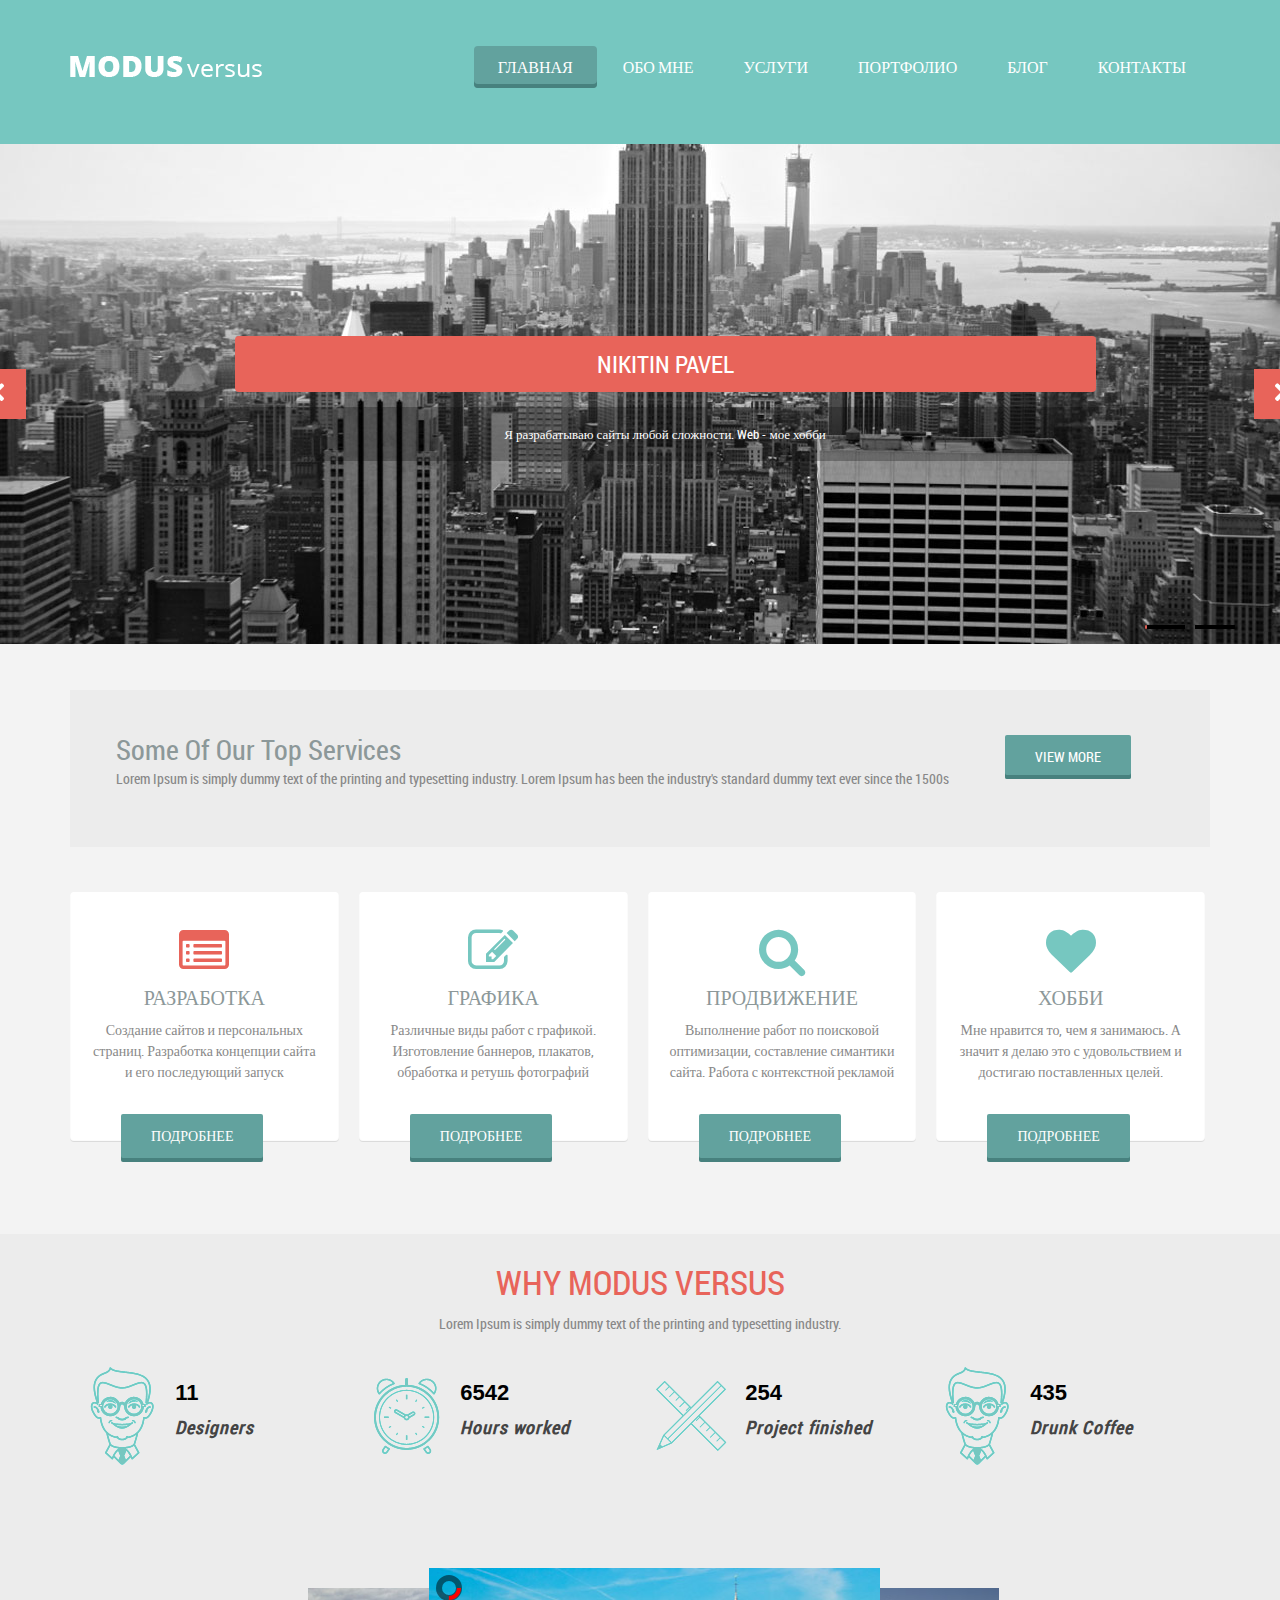
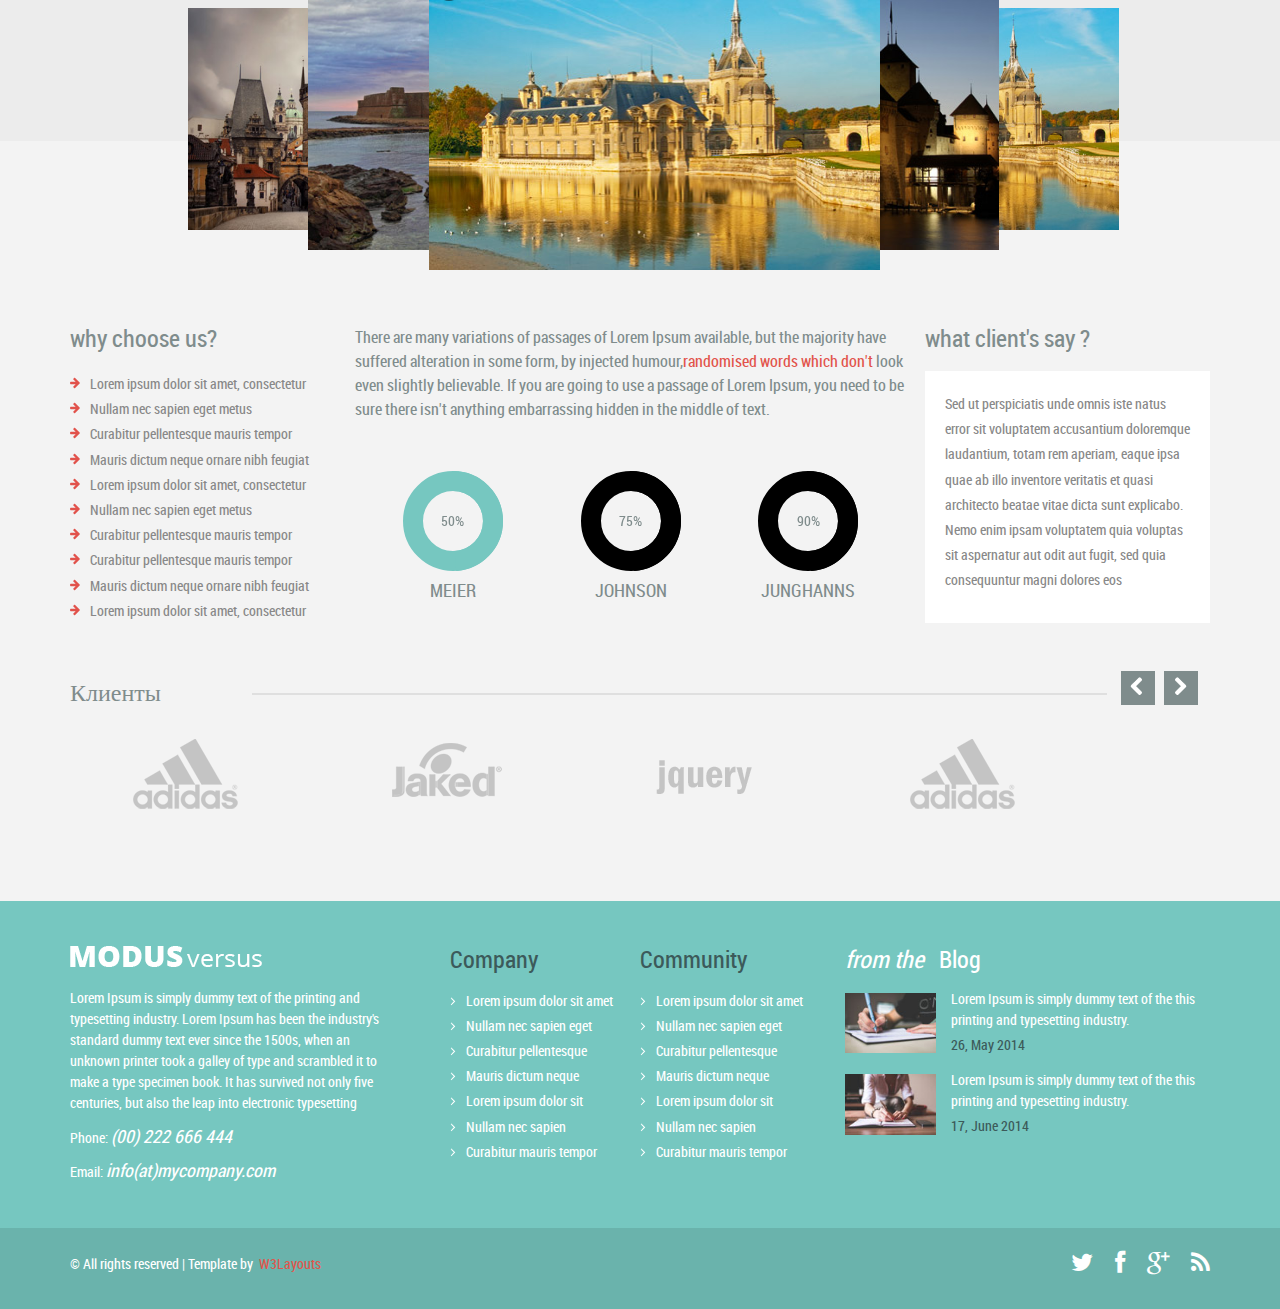
==== index.html @ e4c2a5e2 "MySite" ====
<!--A Design by W3layouts
Author: W3layout
Author URL: http://w3layouts.com
License: Creative Commons Attribution 3.0 Unported
License URL: http://creativecommons.org/licenses/by/3.0/
-->
<!DOCTYPE HTML>
<html>
<head>
<title>Nikitin Pavel | Web-Development</title>
<!-- Bootstrap -->
<link href="css/bootstrap.min.css" rel='stylesheet' type='text/css' />
<link href="css/bootstrap.css" rel='stylesheet' type='text/css' />
<meta name="viewport" content="width=device-width, initial-scale=1">
<meta charset="UTF-8">
<script type="application/x-javascript"> addEventListener("load", function() { setTimeout(hideURLbar, 0); }, false); function hideURLbar(){ window.scrollTo(0,1); } </script>
<link href="css/blue.css" rel="stylesheet" type="text/css" media="all" />
<!----font-Awesome----->
   	<link rel="stylesheet" href="fonts/css/font-awesome.min.css">
<!----font-Awesome----->
<!-- start plugins -->
<script type="text/javascript" src="js/jquery.min.js"></script>
<script type="text/javascript" src="js/bootstrap.js"></script>
<script type="text/javascript" src="js/bootstrap.min.js"></script>
<!--start slider -->
    <link rel="stylesheet" href="css/fwslider.css" media="all">
    <script src="js/jquery-ui.min.js"></script>
    <script src="js/css3-mediaqueries.js"></script>
    <script src="js/fwslider.js"></script>
<!--end slider -->
<!-- must have -->
<link href="css/allinone_carousel.css" rel="stylesheet" type="text/css">
<script src="js/jquery-ui-1.8.16.custom.min.js" type="text/javascript"></script>
<script src="js/jquery.ui.touch-punch.min.js" type="text/javascript"></script>
<script src="js/allinone_carousel.js" type="text/javascript"></script>
<!--[if IE]><script src="js/excanvas.compiled.js" type="text/javascript"></script><![endif]-->
<!-- must have -->
	<script>
		jQuery(function() {

			jQuery('#allinone_carousel_charming').allinone_carousel({
				skin: 'charming',
				width: 990,
				height: 454,
				responsive:true,
				autoPlay: 3,
				resizeImages:true,
				autoHideBottomNav:false,
				showElementTitle:false,
				verticalAdjustment:50,
				showPreviewThumbs:false,
				//easing:'easeOutBounce',
				numberOfVisibleItems:5,
				nextPrevMarginTop:23,
				playMovieMarginTop:0,
				bottomNavMarginBottom:-10
			});		
		});
	</script>
<!-- Owl Carousel Assets -->
<link href="css/owl.carousel.css" rel="stylesheet">
<script src="js/owl.carousel.js"></script>
		<script>
			$(document).ready(function() {

				$("#owl-demo").owlCarousel({
					items : 4,
					lazyLoad : true,
					autoPlay : true,
					navigation : true,
					navigationText : ["", ""],
					rewindNav : false,
					scrollPerPage : false,
					pagination : false,
					paginationNumbers : false,
				});

			});
		</script>
		<!-- //Owl Carousel Assets -->
<!-- start circle -->
<script>
(function($){
	$.fn.percentPie = function(options){

		var settings = $.extend({
			width: 100,
			trackColor: "EEEEEE",
			barColor: "E2534B",
			barWeight: 30,
			startPercent: 0,
			endPercent: 1,
			fps: 60
		}, options);

		this.css({
			width: settings.width,
			height: settings.width
		});

		var	that = this,
			hoverPolice = false,
			canvasWidth = settings.width,
			canvasHeight = canvasWidth,
			id = $('canvas').length,
			canvasElement = $('<canvas id="'+ id +'" width="' + canvasWidth + '" height="' + canvasHeight + '"></canvas>'),
			canvas = canvasElement.get(0).getContext("2d"),
			centerX = canvasWidth/2,
			centerY = canvasHeight/2,
			radius = settings.width/2 - settings.barWeight/2;
			counterClockwise = false,
			fps = 1000 / settings.fps,
			update = .01;
			this.angle = settings.startPercent;

		this.drawArc = function(startAngle, percentFilled, color){
			var drawingArc = true;
			canvas.beginPath();
			canvas.arc(centerX, centerY, radius, (Math.PI/180)*(startAngle * 360 - 90), (Math.PI/180)*(percentFilled * 360 - 90), counterClockwise);
			canvas.strokeStyle = color;
			canvas.lineWidth = settings.barWeight;
			canvas.stroke();
			drawingArc = false;
		}

		this.fillChart = function(stop){
			var loop = setInterval(function(){
				hoverPolice = true;
				canvas.clearRect(0, 0, canvasWidth, canvasHeight);

				that.drawArc(0, 360, settings.trackColor);
				that.angle += update;
				that.drawArc(settings.startPercent, that.angle, settings.barColor);

				if(that.angle > stop){
					clearInterval(loop);
					hoverPolice = false;
				}
			}, fps);
		}

		this.mouseover(function(){
			if(hoverPolice == false){
				that.angle = settings.startPercent;
				that.fillChart(settings.endPercent);
			}
		});

		this.fillChart(settings.endPercent);
		this.append(canvasElement);
		return this;
	}
}(jQuery));

$(document).ready(function() {

	$('.google').percentPie({
		width: 100,
		trackColor: "E2534B",
		barColor: "76C7C0",
		barWeight: 20,
		endPercent: .9,
		fps: 60
	});
  
  $('.moz').percentPie({
		width: 100,
		trackColor: "E2534B",
		barColor: "76C7C0",
		barWeight: 20,
		endPercent: .75,
		fps: 60
	});
  
  $('.safari').percentPie({
		width: 100,
		trackColor: "E2534B",
		barColor: "#76C7C0",
		barWeight: 20,
		endPercent: .5,
		fps: 60
	});
    
});
</script>
</head>
<body>
<div class="header_bg">
<div class="container">
	<div class="header">
		<div class="logo">
			<a href="index.html"><img src="images/logo.png" alt=""/></a>
		</div>
		<div class="h_menu">
		<a id="touch-menu" class="mobile-menu" href="#">Меню</a>
		<nav>
		<ul class="menu list-unstyled">
			<li class="activate"><a href="index.html">Главная</a></li>
			<li><a href="about.html">Обо мне</a></li>
			<li><a href="service.html">Услуги</a></li>
			<li><a href="portfolio.html">Портфолио</a>
			<ul class="sub-menu list-unstyled">
				<li><a href="portfolio.html">Portfolio Page</a></li>
				<li><a href="portfolio.html">Portfolio Page</a></li>
				<li><a href="portfolio.html">Portfolio Page</a>
					<ul class="list-unstyled">
						<li><a href="portfolio.html">Sub-Menu 1</a></li>
						<li><a href="portfolio.html">Sub-Menu 2</a></li>
						<li><a href="portfolio.html">Sub-Menu 3</a></li>
					</ul>
				</li>
			</ul>
			</li>
			<li><a href="blog.html">Блог</a></li>
			<li><a href="contact.html">Контакты</a></li>
		</ul>
		</nav>
		<script src="js/menu.js" type="text/javascript"></script>
		</div>
		<div class="clearfix"></div>
	</div>
</div>
</div>
    <div id="fwslider"><!-- start slider -->
        <div class="slider_container">
            <div class="slide"> 
                <!-- Slide image -->
                    <img src="images/slider1.jpg">
                <!-- /Slide image -->
                <!-- Texts container -->
                <div class="slide_content">
                    <div class="slide_content_wrap">
                        <!-- Text title -->
                        <h4 class="title">Nikitin Pavel</h4>
                        <!-- /Text title -->
                        <!-- Text description -->
                        <p class="description">Я разрабатываю сайты любой сложности. Web - мое хобби</p>
                        <!-- /Text description -->
                    </div>
                </div>
                 <!-- /Texts container -->
            </div>
            <!-- /Duplicate to create more slides -->
            <div class="slide">
                <img src="images/slider2.jpg">
                <div class="slide_content">
                    <div class="slide_content_wrap">
                        <h4 class="title">Разработка сайтов любой сложности</h4>
                        <p class="description">Брендирование, фирменный стиль и дальнейшая поддержка</p>
                    </div>
                </div>
            </div>
            <!--/slide -->
        </div>
        <div class="timers"></div>
        <div class="slidePrev"><span></span></div>
        <div class="slideNext"><span></span></div>
    </div><!--/slider -->
<div class="main_bg"><!-- start main -->
<div class="container">
	<div class="main_grid">
		<div class="top_grid"><!-- start top_grid -->
				<div class="col-md-10 span1_of_1">
						<h3>some of our top services</h3>
						<p>Lorem Ipsum is simply dummy text of the printing and typesetting industry. Lorem Ipsum has been the industry's standard dummy text ever since the 1500s</p>
				</div>
				<div class="col-md-2 span1_of_2">
					<a class="btn" href="single-page.html">view more</a>
				</div>
				<div class="clearfix"></div>
		</div>
		<div class="span_of_4"><!-- start span_of_4 -->
			<div class="col-md-3 span1_of_4">
				<div class="span4_of_list">
					<span class="active"><i class="fa fa-list-alt"></i></span>
					<h3>Разработка</h3>
					<p>Создание сайтов и персональных страниц. Разработка концепции сайта и его последующий запуск</p>
					<div class="read_more">
						<a class="btn btn-2 active" href="single-page.html">Подробнее</a>
					</div>
				</div>
			</div>
			<div class="col-md-3 span1_of_4">
				<div class="span4_of_list">
					<span><i class="fa fa-edit"></i></span>
					<h3>Графика</h3>
					<p>Различные виды работ с графикой. Изготовление баннеров, плакатов, обработка и ретушь фотографий</p>
					<div class="read_more">
						<a class="btn  btn-2b" href="single-page.html">Подробнее</a>
					</div>	
				</div>
			</div>
			<div class="col-md-3 span1_of_4">
				<div class="span4_of_list">
					<span><i class="fa fa-search"></i></span>
					<h3>Продвижение</h3>
					<p>Выполнение работ по поисковой оптимизации, составление симантики сайта. Работа с контекстной рекламой</p>
					<div class="read_more">
						<a class="btn btn-2b" href="single-page.html">Подробнее</a>
					</div>		
				</div>
			</div>
			<div class="col-md-3 span1_of_4">
				<div class="span4_of_list">
					<span><i class="fa fa-heart"></i></span>
					<h3>Хобби</h3>
					<p>Мне нравится то, чем я занимаюсь. А значит я делаю это с удовольствием и достигаю поставленных целей.</p>
					<div class="read_more">
						<a class="btn btn-2b" href="single-page.html">Подробнее</a>
					</div>						
				</div>
			</div>
			<div class="clearfix"></div>
		</div><!-- end span_of_4 -->
        </div>
</div>
</div>
<div class="main1_bg"><!-- start main1 -->
<div class="container">
	<div class="main slider_text texxt-center">
		<h4>why modus versus</h4>
		<p>Lorem Ipsum is simply dummy text of the printing and typesetting industry.</p>
</div>

			<div class="abt-us">
				<div class="col-md-3 abt-us-left">
					<span class="one"></span>
					<div class="abt-us-one">
						<h4>11</h4>
						<p>Designers</p>
					</div>
				</div>
				<div class="col-md-3 abt-us-left">
					<span class="two"></span>
					<div class="abt-us-one">
						<h4>6542</h4>
						<p>Hours worked </p>
					</div>
				</div>
				<div class="col-md-3 abt-us-left">
					<span class="tre"></span>
					<div class="abt-us-one">
						<h4>254</h4>
						<p>Project finished</p>
					</div>
				</div>
				<div class="col-md-3 abt-us-left">
					<span class="fvr"></span>
					<div class="abt-us-one">
						<h4>435</h4>
						<p>Drunk Coffee</p>
					</div>
				</div>
				<div class="clearfix"></div>
			</div>
		
</div>
<!-- start banner -->
<div id="bannerBg">
<div id="containingDiv">
            <div id="allinone_carousel_charming">
            	<div class="myloader"></div>
                <!-- CONTENT -->
                <ul class="allinone_carousel_list">
               		<li><img src="images/slider_pic1.jpg" alt="" class="img-responsive"/></li>
                    <li><img src="images/slider_pic2.jpg" alt="" class="img-responsive"/></li>
                    <li><img src="images/slider_pic3.jpg" alt="" class="img-responsive"/></li>
                    <li><img src="images/slider_pic4.jpg" alt="" class="img-responsive"/></li>
                    <li><img src="images/slider_pic5.jpg" alt="" class="img-responsive"/></li>
                    <li><img src="images/slider_pic3.jpg" alt="" class="img-responsive"/></li>
                    <li><img src="images/slider_pic4.jpg" alt="" class="img-responsive"/></li>
                    <li><img src="images/slider_pic5.jpg" alt="" class="img-responsive"/></li>
                      
                </ul>    
          </div>
</div>
</div>
 <!-- end banner -->
</div>
<div class="main_btm"><!-- start main_btm -->
<div class="container">
	<div class="main span_of_3">
		<div class="col-md-3 span1_of_3">
			<h4>why choose us?</h4>
			<ul class="list-unstyled nav_list">
				<li><a href="#">Lorem ipsum dolor sit amet, consectetur</a></li>
				<li><a href="#">Nullam nec sapien eget metus</a></li>
				<li><a href="#">Curabitur pellentesque mauris tempor </a></li>
				<li><a href="#">Mauris dictum neque ornare nibh feugiat</a></li>
				<li><a href="#">Lorem ipsum dolor sit amet, consectetur</a></li>
				<li><a href="#">Nullam nec sapien eget metus</a></li>
				<li><a href="#">Curabitur pellentesque mauris tempor </a></li>
				<li><a href="#">Curabitur pellentesque mauris tempor </a></li>
				<li><a href="#">Mauris dictum neque ornare nibh feugiat</a></li>
				<li><a href="#">Lorem ipsum dolor sit amet, consectetur</a></li>
			</ul>
		</div>	
		<div class="col-md-6 span1_of_3">
			<h5>There are many variations of passages of Lorem Ipsum available, but the majority have suffered alteration in some form, by injected humour,<span>randomised words which don't </span> look even slightly believable. If you are going to use a passage of Lorem Ipsum, you need to be sure there isn't anything embarrassing hidden in the middle of text. </h5>
				<!-- start circle -->
				<ul class="list-unstyled circle_list">
					<li>
						<div class="safari chart">
						  <div class="tag">50%</div>
						</div>			
						<h4 class="style">meier</h4>			
					</li>
					<li>
						<div class="moz chart">
						  <div class="tag">75%</div>
						</div>			
						<h4 class="style">johnson</h4>			
					</li>
					<li>
						<div class="google chart">
						  <div class="tag">90%</div>
						</div>	
						<h4 class="style">junghanns</h4>					
					</li>
				</ul>
				<!-- end circle -->
		</div>	
		<div class="col-md-3 span1_of_3">
			<h4>what client's say ?</h4>
			<div class="clients">
				<p>Sed ut perspiciatis unde omnis iste natus error sit voluptatem accusantium doloremque laudantium, totam rem aperiam, eaque ipsa quae ab illo inventore veritatis et quasi architecto beatae vitae dicta sunt explicabo. Nemo enim ipsam voluptatem quia voluptas sit aspernatur aut odit aut fugit, sed quia consequuntur magni dolores eos </p>
			</div>
			
		</div>
		<div class="clearfix"></div>
	</div>
	 <div class="cau_hide">
	<div class="cursual"><!--  start cursual  -->
		<h4>Клиенты<span class="line"></span></h4>
	</div>
	<div id="owl-demo" class="owl-carousel"><!----start-img-cursual---->
		<div class="item">
			<div class="cau_left">
				<img class="lazyOwl" data-src="images/c1.png" alt="Lazy Owl Image">
			</div>
		</div>
		<div class="item">
			<div class="cau_left">
				<img class="lazyOwl" data-src="images/c2.png" alt="Lazy Owl Image">
			</div>
		</div>
		<div class="item">
			<div class="cau_left">
				<img class="lazyOwl" data-src="images/c3.png" alt="Lazy Owl Image">
			</div>
		</div>
		<div class="item">
			<div class="cau_left">
				<img class="lazyOwl" data-src="images/c1.png" alt="Lazy Owl Image">
			</div>
		</div>
		<div class="item">
			<div class="cau_left">
				<img class="lazyOwl" data-src="images/c2.png" alt="Lazy Owl Image">
			</div>
		</div>
		<div class="item">
			<div class="cau_left">
				<img class="lazyOwl" data-src="images/c3.png" alt="Lazy Owl Image">
			</div>
		</div>
		<div class="item">
			<div class="cau_left">
				<img class="lazyOwl" data-src="images/c1.png" alt="Lazy Owl Image">
			</div>
		</div>	
		<div class="item">
			<div class="cau_left">
				<img class="lazyOwl" data-src="images/c4.png" alt="Lazy Owl Image">
			</div>
		</div>	
		<div class="item">
			<div class="cau_left">
				<img class="lazyOwl" data-src="images/c1.png" alt="Lazy Owl Image">
			</div>
		</div>
		<div class="item">
			<div class="cau_left">
				<img class="lazyOwl" data-src="images/c2.png" alt="Lazy Owl Image">
			</div>
		</div>
		<div class="item">
			<div class="cau_left">
				<img class="lazyOwl" data-src="images/c3.png" alt="Lazy Owl Image">
			</div>
		</div>
		<div class="item">
			<div class="cau_left">
				<img class="lazyOwl" data-src="images/c1.png" alt="Lazy Owl Image">
			</div>
		</div>
		<div class="item">
			<div class="cau_left">
				<img class="lazyOwl" data-src="images/c2.png" alt="Lazy Owl Image">
			</div>
		</div>
	</div><!----//End-img-cursual---->
	</div>
        
</div>
</div>
<div class="footer_bg"><!-- start footer -->
<div class="container">
	<div class="footer">
		<div class="col-md-4 footer1_of_3">
			<div class="f_logo">
				<a href="index.html"><img src="images/logo.png" alt=""/></a>
			</div>		
			<p class="f_para">Lorem Ipsum is simply dummy text of the printing and typesetting industry. Lorem Ipsum has been the industry's standard dummy text ever since the 1500s, when an unknown printer took a galley of type and scrambled it to make a type specimen book. It has survived not only five centuries, but also the leap into electronic typesetting</p>
			<p>Phone:&nbsp;<span>(00) 222 666 444</span></p>
			<span class="">Email:&nbsp;<a href="mailto:info@mycompany.com">info(at)mycompany.com</a></span>
		</div>
		<div class="col-md-2 footer1_of_3">
			<h4>company</h4>
			<ul class="list-unstyled f_list">
				<li><a href="#">Lorem ipsum dolor sit amet</a></li>
				<li><a href="#">Nullam nec sapien eget</a></li>
				<li><a href="#">Curabitur pellentesque</a></li>
				<li><a href="#">Mauris dictum neque</a></li>
				<li><a href="#">Lorem ipsum dolor sit</a></li>
				<li><a href="#">Nullam nec sapien</a></li>
				<li><a href="#">Curabitur mauris tempor </a></li>
			</ul>
		</div>
		<div class="col-md-2 footer1_of_3">
			<h4>community</h4>
			<ul class="list-unstyled f_list">
				<li><a href="#">Lorem ipsum dolor sit amet</a></li>
				<li><a href="#">Nullam nec sapien eget</a></li>
				<li><a href="#">Curabitur pellentesque</a></li>
				<li><a href="#">Mauris dictum neque</a></li>
				<li><a href="#">Lorem ipsum dolor sit</a></li>
				<li><a href="#">Nullam nec sapien</a></li>
				<li><a href="#">Curabitur mauris tempor </a></li>
			</ul>
		</div>
		<div class="col-md-4 footer_of_3">
			<h4>from the <span>blog</span></h4>
			<div class="blog_list">
				<div class="col-md-3 f_pic">
					<a href="blog.html"><img src="images/blog_pic1.jpg" alt="" class="img-responsive"/></a>	
				</div>
				<div class="col-md-9 f_text">
					<a href="blog.html"><p>Lorem Ipsum is simply dummy text of the this printing and typesetting industry.</p></a>
					<span>26, may 2014</span>
				</div>
				<div class="clearfix"></div>
			</div>
			<div class="blog_list">
				<div class="col-md-3 f_pic">
					<a href="blog.html"><img src="images/blog_pic2.jpg" alt="" class="img-responsive"/></a>
				</div>
				<div class="col-md-9 f_text">
					<a href="blog.html"><p>Lorem Ipsum is simply dummy text of the this printing and typesetting industry.</p></a>
					<span>17, June 2014</span>
				</div>
				<div class="clearfix"></div>
			</div>
		</div>
		<div class="clearfix"></div>
	</div>
</div>
</div>
<div class="footer1_bg"><!-- start footer1 -->
<div class="container">
	<div class="footer1">
		<div class="copy pull-left">
			<p class="link"><span>&#169; All rights reserved | Template by&nbsp;<a href="http://w3layouts.com/"> W3Layouts</a></span></p>
		</div>
		<div class="soc_icons pull-right">
			<ul class="list-unstyled text-center">
				<li><a href="#"><i class="fa fa-twitter"></i></a></li>
				<li><a href="#"><i class="fa fa-facebook"></i></a></li>
				<li><a href="#"><i class="fa fa-google-plus"></i></a></li>
				<li><a href="#"><i class="fa fa-rss"></i></a></li>
			</ul>
		</div>
		<div class="clearfix"></div>
	</div>
</div>
</div>
</body>
</html>
---- css/blue.css ----
/*
Author: W3layout
Author URL: http://w3layouts.com
License: Creative Commons Attribution 3.0 Unported
License URL: http://creativecommons.org/licenses/by/3.0/
*/
.abt-us {
  padding-top: 2em;
}
.abt-us-left span {
  background: url(../images/abt-sprit.png) no-repeat;
  width: 73px;
  height: 100px;
  display: inline-block;
  vertical-align: middle;
}
.abt-us-one {
  display: inline-block;
  vertical-align: middle;
  margin-left: 6%;
}
.abt-us-left span.two {
  background-position: -73px 0px;
}

.abt-us-one h4 {
  color: #000;
  font-family: 'Oswald', sans-serif;
  font-size: 22px;
  font-weight: 700;
  margin: 0;
}
.abt-us-one p {
  color: #444444;
  margin-top: 10px;
  font-size: 18px;
  font-weight: 600;
  letter-spacing: 1px;
  font-style: italic;
}
.abt-us-left span.tre {
  background-position: -146px 0px;
}

@font-face {
    font-family: 'roboto_condensedregular';
    src: url('../fonts/RobotoCondensed-Regular-webfont.ttf') format('truetype');
    font-weight: normal;
    font-style: normal;

}
body {
    font-family: 'roboto_condensedregular';
	background:#ffffff;
	font-size: 100%;
}
.header_bg{
	background: #76C7C0;
}
.header{
	padding: 4% 0;
}
.logo{
	margin-top: 10px;
	float: left;
}
/* start h_menu */
.h_menu{
	float: right;
}
nav{
	display:block;
}
.menu{
	display:block;
}
.menu li{
	display:inline-block;
	position:relative;
	z-index:100;
}
.menu li:first-child{margin-left:0;}
.menu li.activate a,.menu li a:hover{
	background: #62A29E;
	box-shadow: inset 0px -4px 0px #47817E;
	-webkit-box-shadow: inset 0px -4px 0px #47817E;
	-moz-box-shadow: inset 0px -4px 0px #47817E;
	-o-box-shadow: inset 0px -4px 0px #47817E;
	border-radius: 4px;
	-webkit-border-radius: 4px;	
	-moz-border-radius: 4px;	
	-o-border-radius: 4px;	
}
.menu li a{
	text-transform:uppercase;
	text-decoration: none;
	font-size: 16px;
	padding: 10px 24px;
	display: block;
	color: #ffffff;
	-webkit-transition: all 0.2s ease-in-out 0s;
	-moz-transition: all 0.2s ease-in-out 0s;
	-o-transition: all 0.2s ease-in-out 0s;
	-ms-transition: all 0.2s ease-in-out 0s;
	transition: all 0.2s ease-in-out 0s;
}
.menu li a:hover,.menu li:hover>a{
	color:#ffffff;
	background: #62A29E;
}
.menu ul{
	display: none;
	margin: 0;
	padding: 0;
	width: 132px;
	position: absolute;
	top: 42px;
	left: 0px;
	background: #ffffff;
}
.menu ul li{display:block;float:none;background:none;margin:0;padding:0;}
.menu ul li a{
	font-size: 13px;
	font-weight: normal;
	display: block;
	color: #ffffff;
	border-left: 3px solid #C03C35;
	background: #E2534B;
	padding: 10px 20px;
}
.menu ul li a:hover,.menu ul li:hover>a{
	background: #f0f0f0;
	border-left: 3px solid #62A29E;
	color: #797979;
	box-shadow: none;
	border-radius: 0px;
	-webkit-border-radius: 0px;	
	-moz-border-radius: 0px;	
	-o-border-radius: 0px;	
}
.menu li:hover>ul{display:block;}
.menu ul ul{
	left: 132px;
	top: 0px;
}
.mobile-menu{
	display: none;
	width: 100%;
	padding: 12px;
	background: #528B86;
	color: #ffffff;
	text-transform: uppercase;
	font-size: 16px;
}
.mobile-menu:hover{background:#447F7A;color:#ffffff;text-decoration:none;}
@media (min-width: 768px) and (max-width: 979px) {.mainWrap{width:768px;}.menu ul{top:37px;}
.menu li a{font-size:12px;padding:8px;}}
@media (max-width: 767px) {
	.mainWrap{width:auto;padding:50px 20px;}.menu{display:none;}.mobile-menu{display:block;margin-top:20px;}
nav{margin:0;background:none;}.menu li{display:block;margin:0;}.menu li a{background:#ffffff;color:#797979;border-top:1px solid #e0e0e0;
}
.menu li a:hover,.menu li:hover>a{background:#f0f0f0;color:#797979;
}
.menu ul{display:none;position:relative;top:0;left:0;width:100%;}
.menu ul ul{left:0;}
}
@media (max-width: 480px) {}@media (max-width: 320px) {}
/* start slider */














/* start mian */
.main_bg{
	background: #F3F3F3;
}
.main_grid{
	padding: 4% 0;
}
.top_grid{
	background: #ececec;
	padding: 4%;
}
.span1_of_1 {
	padding: 0;
}
.span1_of_1 h3{
	text-transform: capitalize;
	margin:0;
	font-size: 28px;
	color: #8C9899;
}
.span1_of_1 p{
	font-size: 14px;
	color: #888888;
	line-height: 1.8em;
}
.span1_of_2{
	position: relative;
}
/* General button style (reset) */
.btn {
	font-size:14px;
	color:#ffffff;
	border: none;
	background: none;
	cursor: pointer;
	padding: 14px 48px;
	display: inline-block;
	text-transform: uppercase;
	outline: none;
	position: relative;
	-webkit-transition: all 0.3s ease-in-out;
	-moz-transition: all 0.3s ease-in-out;
	-o-transition: all 0.3s ease-in-out;
	transition: all 0.3s ease-in-out;
}
.btn:after {
	content: '';
	position: absolute;
	z-index: -1;
	-webkit-transition: all 0.3s;
	-moz-transition: all 0.3s;
	transition: all 0.3s;
}
/* Button 2 */
.btn-2 {
	background: #E8645A;
	color: #fff;
	box-shadow: 0 6px #ab3c3c;
	-webkit-box-shadow: 0 6px #ab3c3c;
	-moz-box-shadow: 0 6px #ab3c3c;
	-o-box-shadow: 0 6px #ab3c3c;
	-webkit-transition: none;
	-moz-transition: none;
	transition: none;
}
/* span_of_4 */
.span_of_4 {
	text-align: center;
	margin: 4% 0;
	position: relative;
}
.span1_of_4{
	padding: 0;
	margin-left: 20px;
	width: 23.577777%;
}
.span1_of_4:first-child{
	margin-left: 0;
}
.span4_of_list{
	cursor:pointer;
	background: #ffffff;
	padding: 20px 20px 50px;
	border-radius: 4px;
	-webkit-border-radius: 4px;	
	-moz-border-radius: 4px;	
	-o-border-radius: 4px;	
	box-shadow: inset 0px -1px 1px rgb(216, 216, 216);
	-webkit-box-shadow: inset 0px -1px 1px rgb(216, 216, 216);
	-moz-box-shadow: inset 0px -1px 1px rgb(216, 216, 216);
	-o-box-shadow: inset 0px -1px 1px rgb(216, 216, 216);
}
.span4_of_list:hover.span4_of_list span i{
	color: #E8645A;	
	background: none;
	-webkit-transition: all 0.3s ease-in-out;
	-moz-transition: all 0.3s ease-in-out;
	-o-transition: all 0.3s ease-in-out;
	transition: all 0.3s ease-in-out;	
}
.span4_of_list .btn{
	box-shadow: 0 4px #47817E;
	-webkit-box-shadow: 0 4px #47817E;
	-moz-box-shadow: 0 4px #47817E;
	-o-box-shadow: 0 4px #47817E;
}
.span4_of_list:hover .btn{
	color:#ffffff;
	background: #E8645A;
	box-shadow: 0 4px #ab3c3c;
	-webkit-box-shadow: 0 4px #ab3c3c;
	-moz-box-shadow: 0 4px #ab3c3c;
	-o-box-shadow: 0 4px #ab3c3c;
	-webkit-transition: all 0.3s ease-in-out;
	-moz-transition: all 0.3s ease-in-out;
	-o-transition: all 0.3s ease-in-out;
	transition: all 0.3s ease-in-out;	
}
.span4_of_list span.active i{
	color: #E8645A;	
}
.span4_of_list span i{
	font-size:5em;
	color: #76C7C0;
	background: none;
	box-shadow:none;
	margin-top: 15px;
}
.span4_of_list h3{
	text-transform: uppercase;
	font-size: 20px;
	color: #8C9899;
	margin: 10px 0 10px;
}
.span4_of_list p{
	font-size: 14px;
	color: #888888;
	line-height: 1.5em;
}
.read_more{
	position: absolute;
	left: 19%;
	bottom: -16px;
}
/* start mian1 */
.main1_bg{
	background: #ececec;
}
.slider_text{
	padding:20px 0 0;
	text-align: center;
}
.slider_text h4{
	text-transform: uppercase;
	font-size: 34px;
	color: #E8645A;
}
.slider_text p {
	font-size: 14px;
	color: #888888;
	line-height: 1.8em;
}
.banner{
	margin-top: -80px;
}
.allinone_carousel.charming .bottomNav {
	display: none !important;
}
/* start main_btm */
.main_btm{
	background: #f3f3f3;
	margin-top: -14%;
	padding-top: 10%;
}
.span_of_3{
	margin: 4% 0;
}
.span1_of_3{
	padding: 0;
	position: relative;
}
.span1_of_3 h4{
	font-size: 24px;
	color: #7F8C8C;
	margin-bottom: 20px;	
}
.span1_of_3 h5{
	font-size: 16px;
	color: #7F8C8C;
	line-height: 1.5em;
	margin-bottom: 20px;
}
.span1_of_3 h5 span{
	color: #E2534B;
}
.nav_list li a:before{
	content: url('../images/arrow.png');
	vertical-align: baseline;
	margin-right: 10px;
}
.nav_list li a{
	display:block;
	font-size: 14px;
	color: #888888;
	line-height: 1.8em;
	-webkit-transition: all 0.3s ease-in-out;
	-moz-transition: all 0.3s ease-in-out;
	-o-transition: all 0.3s ease-in-out;
	transition: all 0.3s ease-in-out;
}
.nav_list li a:hover{
	text-decoration:none;
	color: #E2534B;
}
.clients{
	padding: 20px;
	background: #ffffff;
}
.clients p{
	font-size: 14px;
	color: #888888;
	line-height: 1.8em;
}
/* start circle */
.circle {
	text-align: center;
}
.circle_list li{
	text-align: center;
	display: inline-block;
	margin-left: 20px;
	width: 27.333333%;
}
.circle_list h4{
	text-transform: uppercase;
	font-size: 18px;
}
.circle ul li{
	display: inline-block;
	margin-left: 15px;
}
.circle ul li:first-child{
	margin-left: 0;
}
.circle ul li h4{
	margin: 15px 0 10px;
}
* { 
  -webkit-box-sizing: border-box;
  -moz-box-sizing: border-box;
  -o-box-sizing: border-box;
  box-sizing: border-box;
}
.chart {
  position:relative;
  margin:30px auto 0 auto;
  
}
.tag {
	width: 100%;
	font-size: 14px;
	text-align: center;
	position: absolute;
	top: 40%;
	color: #7F8C8C;
}
/* end  circle */
/* start caursel */
.cursual{
	position: relative;
}
.cursual h4{
	font-size: 24px;
	color: #7F8C8C;
	text-transform: capitalize;
	display: inline-block;
	margin: 0;
}
.line {
	border-bottom: 2px solid #DFDFDF;
	display: block;
	width: 75%;
	position: absolute;
	top: 14px;
	left: 16%;
}
/*-- start footer --*/
.footer_bg{
	background: #76C7C0;
}
.footer{
	padding: 4% 0;
}
.footer1_of_3{
	padding-left: 0px;
}
.footer_of_3{
	padding-right: 0px;
}
.f_logo{
	margin-bottom: 20px;
}
.footer1_of_3 p{
	font-size: 14px;
	color: #ffffff;
	line-height: 1.5em;
}
.footer1_of_3 p span{
	font-size: 18px;
	font-style: italic;
}
.footer1_of_3 span{
	font-size: 14px;
	color: #ffffff;
	line-height: 1.5em;
}
.footer1_of_3 span a{
	font-size: 18px;
	font-style: italic;
	color: #ffffff;
	-webkit-transition: all 0.3s ease-in-out;
	-moz-transition: all 0.3s ease-in-out;
	-o-transition: all 0.3s ease-in-out;
	transition: all 0.3s ease-in-out;
}
.footer1_of_3 span a:hover{

}
.footer1_of_3 h4 {
	font-size: 24px;
	color: #3C5A5A;
	text-transform: capitalize;
	margin: 0px 0px 15px;
}
.footer_of_3 h4{
	font-style: italic;
	font-size: 24px;
	color: #ffffff;
	margin: 0px 0px 15px;
}
.f_para{
	width: 90%;
}
.f_list li a:before{
	content: url('../images/right_arrow.png');
	vertical-align: baseline;
	margin-right: 10px;
}
.f_list li a{
	display:block;
	font-size: 14px;
	color: #ffffff;
	line-height: 1.8em;
	-webkit-transition: all 0.3s ease-in-out;
	-moz-transition: all 0.3s ease-in-out;
	-o-transition: all 0.3s ease-in-out;
	transition: all 0.3s ease-in-out;
}
.f_list li a:hover{
	text-decoration:none;
	color: #3C5A5A;
}
.footer_of_3 h4 span{
	font-style: normal;
	padding-left: 10px;
	text-transform: capitalize;
}
.blog_list{
	margin-top: 20px;
}
.blog_list:first-child{
	margin-top: 0;
}
.f_pic{
	padding: 0px;
}
.f_pic img{
	margin-top:5px;
}
.f_text{
	padding-right: 0px;
}
.f_text a{
	text-decoration:none;
}
.f_text p{
	font-size: 14px;
	color: #ffffff;
	line-height: 1.5em;
	margin: 0;
	-webkit-transition: all 0.3s ease-in-out;
	-moz-transition: all 0.3s ease-in-out;
	-o-transition: all 0.3s ease-in-out;
	transition: all 0.3s ease-in-out;
}
.f_text p:hover{

	color: #3C5A5A;
}
.f_text span{
	font-size: 14px;
	color: #3C5A5A;
	text-transform: capitalize;
	display: block;
	margin-top: 5px;
}
/*-- start footer1 --*/
.footer1_bg{
	background: #6AB3AC;
}
.footer1{
	padding: 2% 0;
}
.copy p{
	color: #ffffff;
	font-size: 14px;
	line-height: 1.8em;
}
.copy p a{
	color:#E2534B; 
	-webkit-transition: all 0.3s ease-in-out;
	-moz-transition: all 0.3s ease-in-out;
	-o-transition: all 0.3s ease-in-out;
	transition: all 0.3s ease-in-out;
}
.copy p a:hover{
	color: #ffffff;
	text-decoration: none;
}
/* start soc_icons */
.soc_icons ul{
	margin-bottom: 0;
}
.soc_icons ul li{
	text-align:center;
	display:inline-block;
	margin-left: 20px;
}
.soc_icons ul li a i{
	color:#ffffff;
	font-size: 24px;
	display: block;
	-webkit-transition: all 0.3s ease-in-out;
	-moz-transition: all 0.3s ease-in-out;
	-o-transition: all 0.3s ease-in-out;
	transition: all 0.3s ease-in-out;
}
.soc_icons ul li a:hover{
	text-decoration:none;
}
.soc_icons ul li a:hover i{
	color: #E8645A;
}
/* start about */
.main_grid1{
	padding: 2% 0;
}
h3.style{
	text-transform: uppercase;
	color: #62A09D;
	font-size: 24px;
	margin: 5px 0 0;
}
.breadcrumb {
	background: none;
	margin-bottom: 0px;
	margin-right: 10px;
}
.breadcrumb > .active {
	color: #888888;
}
.breadcrumb li,.breadcrumb li a{
	font-size: 14px;
	color: #62A09D;
	text-transform:capitalize;
	-webkit-transition: all 0.3s ease-in-out;
	-moz-transition: all 0.3s ease-in-out;
	-o-transition: all 0.3s ease-in-out;
	transition: all 0.3s ease-in-out;
}
.breadcrumb li a:hover{
	text-decoration: none;
	color:#F15F43;
}
.about h3{
	color: #E2534B;
	font-size: 22px;
}
.para{
	font-size: 14px;
	color: #7F8C8C;
	line-height: 1.5em;
}
.about p{
	margin-bottom: 4%;
}
/* start services */
.main_btm1{
	background: #ffffff;
}
.main_btm2{
	background: #f0f0f0;
}
.clients1 p {
	font-size: 14px;
	color: #888888;
	line-height: 1.8em;
}
/* start pricing2 */
.pricing2{
	margin:4% 0;
	text-align:center;
}
.pricing2 h5 {
	text-transform: uppercase;
	color: #62A09D;
	font-size: 34px;
	margin-bottom: 2%;
	font-weight: 600;
}
.pricing2  h6 {
	font-size: 16px;
	color: #888888;
	line-height: 1.8em;
	margin: 0;
}
.pricing_table {
	line-height:150%;
	margin: 4% auto;
	width: 100%;
}
.price_block {
	cursor:pointer;
	text-align: center; 
	width: 25% !important; 
	color: #fff; 
	float: left; 
	list-style-type: none; 
	position: relative; 
	box-sizing: border-box;
	border-bottom: 1px solid transparent; 
	transition: 0.3s all;
	-webkit-transition: 0.3s all;
	-moz-transition: 0.3s all;
	-o-transition: 0.3s all;
}
/*Price heads*/
.pricing_table h3 {
	font-size: 20px;
	text-transform: uppercase;
	padding: 15px 0;
	background: #333;
	margin: -10px 0 1px 0;
}
/*Price tags*/
.price {
	background: #62A29E;
	display: table; 
	width: 100%; 
	height: 80px; 
}
.price_figure {
	font-size: 24px; 
	text-transform: uppercase; 
	vertical-align: middle; 
	display: table-cell;
}
.price_number {
	font-size: 1.5em;
	display: block;
	margin-bottom: 5px;
}
.price_tenure {
	font-size: 12px; 
}
/*---start portfolio --*/
.portfolio_main{
	padding:2% 0 4%;
}
#info {
	-webkit-border-radius:5px;
	-moz-border-radius:5px;
	-o-border-radius:5px;
	border-radius:5px;				
	background:#fcf8e3;
	border:1px solid  #fbeed5;
	width:95%;
	max-width:900px;
	margin:0 auto 40px auto;
	font-size:12px;
	-webkit-box-sizing: border-box;
	-moz-box-sizing: border-box;
	-o-box-sizing: border-box;
}
#info .info-wrapper {
	padding:10px;
	-webkit-box-sizing: border-box;
	-moz-box-sizing: border-box;
	-o-box-sizing: border-box;
}
#info a {
	color:#c09853;
	text-decoration:none;
}
	
#info p {
	margin:5px 0 0 0;
}
.container { 
	position: relative; 
	-webkit-transition: all 1s ease;
	-moz-transition: all 1s ease;
	-o-transition: all 1s ease;
	transition: all 1s ease;	
}
#filters {
	margin:4% 1%;
	padding:0;
	list-style:none;
}
#filters li {
	display:inline-block;
	margin-right: 20px;
}
#filters li span {
	font-size:13px;
	display: block;
	padding: 10px 30px;
	border: 1px solid rgb(221, 221, 221);
	text-decoration: none;
	color: #47817E;
	cursor: pointer;
	text-transform: uppercase;
	transition: 0.5s all;
	-webkit-transition: 0.5s all;
	-moz-transition: 0.5s all;
	-o-transition: 0.5s all;
	border-radius: 4px;
	-webkit-border-radius: 4px;	
	-moz-border-radius: 4px;	
	-o-border-radius: 4px;	
}
#filters li span.active,#filters li span:hover {
	background: #EA6060;
	border: 1px solid #CF5050;
	color:#fff;
}
#portfoliolist .portfolio {
	-webkit-box-sizing: border-box;
	-moz-box-sizing: border-box;
	-o-box-sizing: border-box;
	width:23%;
	margin:1%;
	display:none;
	float:left;
	overflow:hidden;
}
.portfolio-wrapper {
	overflow:hidden;
	position: relative !important;
	cursor:pointer;
}
.portfolio img {
	top: 0px !important;
	max-width:100%;
	position: relative;
	opacity: 5;
	transition: all 300ms!important;
	-webkit-transition: all 300ms!important;
	-moz-transition: all 300ms!important;
}
.portfolio .label {
	position: absolute;
	width: 100%;
	height:40px;
	bottom:-40px;
}
.portfolio .label-bg {
	background: #62A29E;
	width: 100%;
	height:100%;
	position: absolute;
	top:0;
	left:0;
}
.portfolio .label-text {
	color:#fff;
	position: relative;
	z-index:500;
	padding:5px 8px;
}
.portfolio .text-category {
	display: block;
	font-size: 18px;
	text-transform: uppercase;
	color: #ffffff;
	font-weight: 100;
	margin-top: 5px;
}
/* Self Clearing Goodness */
.container:after { content: "\0020"; display: block; height: 0; clear: both; visibility: hidden; }

.clearfix:before,
.clearfix:after,
.row:before,
.row:after {
  content: '\0020';
  display: block;
  overflow: hidden;
  visibility: hidden;
  width: 0;
  height: 0; }
.row:after,
.clearfix:after {
  clear: both; }
.row,
.clearfix {
  zoom: 1; }

.clear {
  clear: both;
  display: block;
  overflow: hidden;
  visibility: hidden;
  width: 0;
  height: 0;
}
/* start blog */
.blog{
	padding:4% 0%;
}
.blog_date{
	text-align: center;
}
.blog_list{
	margin-top: 4%;
}
.blog_date span.date{
	background: #F5F5F5;
	padding: 15px 10px;
	display: block;
	color: #808B8D;
	font-size: 20px;
	text-transform: uppercase;
	box-shadow: inset 0px -2px 0px #DFDFDF;
	-webkit-box-shadow: inset 0px -2px 0px #DFDFDF;
	-moz-box-shadow: inset 0px -2px 0px #DFDFDF;
	-o-box-shadow: inset 0px -2px 0px #DFDFDF;
	border-radius: 4px;	
	-webkit-border-radius: 4px;	
	-moz-border-radius: 4px;	
	-o-border-radius: 4px;	
}
.blog_date span.icon_date{
	margin-top:20px;
	background: #808B8D;
	padding: 20px 10px;
	display: block;
	color: #FFFFFF;
	font-size: 30px;
	border-radius: 4px;	
	-webkit-border-radius: 4px;	
	-moz-border-radius: 4px;	
	-o-border-radius: 4px;	
}
.blog_left span{
	font-size: 14px;
	color: #808B8D;
	display: block;
	text-transform:capitalize;
}
.blog_left span a{
	color: #E55846;
	-webkit-transition: all 0.3s ease-in-out;
	-moz-transition: all 0.3s ease-in-out;
	-o-transition: all 0.3s ease-in-out;
	transition: all 0.3s ease-in-out;
}
.blog_left span a:hover{
	color: #81BFBE;
	text-decoration:none;
}
.blog_left span a i{
	color: #81BFBE;
	margin-right: 5px;
}
.blog_left span a.left{
	margin-left: 20px;
}
.blog_left p{
	margin: 20px 0;
}
.blog_left img{
	width:100%;
}
.blog_left h4 a{
	display: block;
	margin: 4% 0 2%;
	font-size: 20px;
	color: #808B8D;
	-webkit-transition: all 0.3s ease-in-out;
	-moz-transition: all 0.3s ease-in-out;
	-o-transition: all 0.3s ease-in-out;
	transition: all 0.3s ease-in-out;
}
.blog_left h4 a:hover{
	text-decoration: none;
	color: #E55846;
}
.blog_right h4{
	margin: 0 0 4%;
	color: #808B8D;
	text-transform: capitalize;
	font-size: 20px;
}
/* start ads_nav */
.ads_nav li{
	float: left;
	width: 48.3333%;
	margin-left: 3.33333%;
	margin-bottom: 10px;
}
.ads_nav li:first-child,.ads_nav li:nth-child(3){
	margin-left: 0;
}
.ads_nav li a{
	display: block;
	-webkit-transition: all 0.3s ease-in-out;
	-moz-transition: all 0.3s ease-in-out;
	-o-transition: all 0.3s ease-in-out;
	transition: all 0.3s ease-in-out;
}
.ads_nav li a img{
	width: 100%;
}
.ads_nav li a:hover{
	zoom: 1;
	filter: alpha(opacity=50);
	opacity: 0.7;
	-webkit-transition: opacity .15s ease-in-out;
	-moz-transition: opacity .15s ease-in-out;
	-ms-transition: opacity .15s ease-in-out;
	-o-transition: opacity .15s ease-in-out;
	transition: opacity .15s ease-in-out;
}
/* start tag_nav */
.tag_nav {
	margin: 8% 0;
}
.tag_nav li{
	margin:10px 5px 0 0;
	display: inline-block;
}
.tag_nav li a{
	display: block;
	text-transform: capitalize;
	background: #808B8D;
	color: #FFFFFF;
	font-size: 13px;
	padding: 8px 14px;
	border-radius: 2px;
	-webkit-border-radius: 2px;
	-moz-border-radius: 2px;
	-o-border-radius: 2px;
	-webkit-transition: all 0.3s ease-in-out;
	-moz-transition: all 0.3s ease-in-out;
	-o-transition: all 0.3s ease-in-out;
	transition: all 0.3s ease-in-out;
}
.tag_nav li.active a,.tag_nav li a:hover{
	background: #E9645B;
	color: #ffffff;
	text-decoration:none;
}
/* start news_letter */
.news_letter{
	margin: 8% 0;
}
.news_letter form input[type="text"]{
	font-family: 'roboto_condensedregular';
	font-weight:100;
	padding: 10px;
	display: block;
	width: 100%;
	background: #ffffff;
	outline: none;
	color: #555555;
	font-size: 13px;
	border: 1px solid #DADADA;
	-webkit-appearance: none;
}
.news_letter form input[type="submit"]{
	float:right;
	margin-top:15px;
	font-family: 'roboto_condensedregular';
	font-size: 14px;
	color: #FFFFFF !important;
	padding: 12px 30px;
	background: #62A29E;
	line-height: 20px;
	text-transform: uppercase;
	border: none;
	outline: none;
	-webkit-appearance: none;
	-webkit-transition: all 0.3s ease-in-out;
	-moz-transition: all 0.3s ease-in-out;
	-o-transition: all 0.3s ease-in-out;
	transition: all 0.3s ease-in-out;
	border-radius: 2px;
	-webkit-border-radius: 2px;
	-moz-border-radius: 2px;
	-o-border-radius: 2px;
	box-shadow: inset 0px -4px 0px #47817E;
	-webkit-box-shadow: inset 0px -4px 0px #47817E;
	-moz-box-shadow: inset 0px -4px 0px #47817E;
	-o-box-shadow: inset 0px -4px 0px #47817E;
}
.news_letter form input[type="submit"]:hover{
	background: #47817E;
}






































/*start features*/
.features {
	background: #e8e8e8;
	color: #191919;
}
.features li {
	padding: 10px 15px;
	border-bottom: 1px solid #d8d8d8;
	font-size: 13px;
	list-style-type: none;
	text-transform: uppercase;
	color: rgb(99, 99, 99);
}
.pricing_btn {
	padding: 40px; 
	background: #e8e8e8;
}
.action_button {
	text-decoration: none;
	color: #fff;
	border-radius: 2px;
	-webkit-border-radius: 2px;
	-moz-border-radius: 2px;
	-o-border-radius: 2px;
	padding: 10px 30px;
	font-size: 13px;
	text-transform: uppercase;
	background: #565D67;
}
.price_block:hover {
	transform: scale(1.04) translateY(-5px); 
	z-index: 1; 
}
.price_block:hover .price {
	background: #E2534B;
}
.price_block:hover h3 {
	background: #222;
}
.price_block:hover .action_button {
	background:#E2534B;
	text-decoration: none;
	color: #ffffff;
}
.skeleton, .skeleton ul, .skeleton li, .skeleton div, .skeleton h3, .skeleton span, .skeleton p {
			border: 5px solid rgba(255, 255, 255, 0.9);
			border-radius: 5px;
			-webkit-border-radius: 5px;
			-moz-border-radius: 5px;
			-o-border-radius: 5px;
			margin: 7px !important;
			background: rgba(0, 0, 0, 0.05) !important;
			padding: 0 !important;
			text-align: left !important;
			display: block !important;
			
			width: auto !important;
			height: auto !important;
			
			font-size: 10px !important;
			font-style: italic !important;
			text-transform: none !important;
			font-weight: normal !important;
			color: black !important;
		}
		.skeleton .label {
			font-size: 11px !important;
			font-style: italic !important;
			text-transform: none !important;
			font-weight: normal !important;
			color: white !important;
			border: 0 none !important;
			padding: 5px !important; 
			margin: 0 !important;
			float: none !important;
			text-align: left !important;
			background: none !important;
		}
		.skeleton {
			display: none !important;
			margin: 100px !important;
			clear: both;
		}
.price_block:nth-child(odd) {border-right: 1px solid transparent;}
.price_block {border-right: 1px solid transparent; border-bottom: 0 none;}
.price_block:last-child {border-right: 0 none;}
/* start feature */
.technology{
	padding: 4% 0;
}
.technology h4{
	font-size: 18px;
	color: #7F8C8C;
	font-weight: 100;
	text-transform: capitalize;
	display: block;
	margin:10px 0 20px;
}
.technology_main{
	margin:0 0 4%;
}
.tech_para{
	float: left;
	width:68.3333%;
	
}
.images_1_of_4{
	float: left;
	width: 28.3333%;
	margin-left: 3.3333%;
}

.images_1_of_4  span{
	width: 120px;
	height: 120px;
	display: block;
	text-align: center;
	margin: 0 auto;
}
.bg{
	background: #E2534B;
	-webkit-transition: all 0.3s ease-in-out;
	-moz-transition: all 0.3s ease-in-out;
	-o-transition: all 0.3s ease-in-out;
	transition: all 0.3s ease-in-out;
	border-radius: 75px;
	-webkit-border-radius: 75px;
	-moz-border-radius: 75px;
	-o-border-radius: 75px;
}
.images_1_of_4  span i{
	font-size: 6em;
	color: #ffffff;
	line-height: 2em;
	text-shadow: 1px 1px 0px #3b3b3b;
	-webkit-text-shadow: 1px 1px 0px #3b3b3b;
	-moz-text-shadow: 1px 1px 0px #3b3b3b;
	-o-text-shadow: 1px 1px 0px #3b3b3b;
	-ms-text-shadow: 1px 1px 0px #3b3b3b;
}

.pagination > li > a, .pagination > li > span {
	font-size: 16px;
	padding: 10px 16px;
	color: #FFFFFF;
	background-color: #7F8C8C;
	border: 1px solid #707575;
}
.pagination > li > a:hover, .pagination > li > span:hover, .pagination > li > a:focus, .pagination > li > span:focus {
	color: #FFFFFF;
	background: #E2534B;
	border-color: #DA4A4A;
}
.alert {
	font-size: 13px;
}
.alert-warning {
	color: #3b3b3b;
	background-color: #F3F3F3;
	border-color: #E2E2E2;
}
.btn{
	font-family: 'roboto_condensedregular';
	font-size: 14px;
	color: #FFFFFF !important;
	padding: 12px 30px;
	background: #62A29E;
	line-height: 20px;
	text-transform: uppercase;
	border: none;
	outline: none;
	-webkit-appearance: none;
	-webkit-transition: all 0.3s ease-in-out;
	-moz-transition: all 0.3s ease-in-out;
	-o-transition: all 0.3s ease-in-out;
	transition: all 0.3s ease-in-out;
	border-radius: 2px;
	-webkit-border-radius: 2px;
	-moz-border-radius: 2px;
	-o-border-radius: 2px;
	box-shadow: inset 0px -4px 0px #47817E;
	-webkit-box-shadow: inset 0px -4px 0px #47817E;
	-moz-box-shadow: inset 0px -4px 0px #47817E;
	-o-box-shadow: inset 0px -4px 0px #47817E;
}
.btn:hover{
	background: #47817E;
}
/* start contact */
.contact{
	padding: 4% 0;
}
.contact_main{
	margin: 4% 0;
}
.contact p.style{
	background: #e0e0e0;
	padding: 20px;
	font-size: 14px;
	color: #7F8C8C;
	line-height: 1.5em;
}
.company_ad h2{
	margin: 0 0 20px;
	text-transform: capitalize;
	font-size: 24px;
	color: #7F8C8C;
}
.company_ad p{
	font-size: 14px;
	color: #888888;
	line-height: 1.8em;
}
.company_ad p a {
	color: #E2534B;
	-webkit-transition: all 0.3s ease-in-out;
	-moz-transition: all 0.3s ease-in-out;
	-o-transition: all 0.3s ease-in-out;
	transition: all 0.3s ease-in-out;
}
.company_ad p a:hover{
	text-decoration:none;
	color: #888888;
}
.contact-form h2{
	margin: 0 0 20px;
	text-transform: capitalize;
	font-size: 24px;
	color: #7F8C8C;
}
.contact-form span{
	display:block;
	text-transform: capitalize;
	font-size: 14px;
	color: #5b5b5b;
	font-weight: normal;
	margin-bottom: 10px;
}
.contact-form form input[type="text"], .contact-form form textarea {
    font-family: 'roboto_condensedregular';
	margin: 20px 0;
	box-shadow: none;
	border: 1px solid #C7C7C7;
	background: #DDDDDD;
	color: #888888;
	line-height: 1.8em;
	display: block;
	width: 100%;
	padding: 6px 12px;
	font-size: 13px;
	outline: none;
	-webkit-appearance: none;
	transition: border-color 0.3s;
	-o-transition: border-color 0.3s;
	-ms-transition: border-color 0.3s;
	-moz-transition: border-color 0.3s;
	-webkit-transition: border-color 0.3s;
}
.contact-form  form textarea {
	resize: none;
	height: 160px;
}
.contact-form form input[type="text"]:hover, .contact-form form textarea:hover {
	border-color: #b4b4b4;
}
.contact-form form input[type="text"]:focus, .contact-form form textarea:focus {
	border: 1px solid #b4b4b4;
}
.contact-form form input[type="submit"] {
    font-family: 'roboto_condensedregular';
	font-size: 14px;
	color: #FFFFFF;
	padding: 12px 30px;
	background: #62A29E;
	line-height: 20px;
	text-transform: uppercase;
	border: none;
	outline: none;
	-webkit-appearance: none;
	-webkit-transition: all 0.3s ease-in-out;
	-moz-transition: all 0.3s ease-in-out;
	-o-transition: all 0.3s ease-in-out;
	transition: all 0.3s ease-in-out;
	border-radius: 2px;
	-webkit-border-radius: 2px;
	-moz-border-radius: 2px;
	-o-border-radius: 2px;
	box-shadow: inset 0px -4px 0px #47817E;
	-webkit-box-shadow: inset 0px -4px 0px #47817E;
	-moz-box-shadow: inset 0px -4px 0px #47817E;
	-o-box-shadow: inset 0px -4px 0px #47817E;
}
.contact-form form input[type="submit"]:hover{
	background: #47817E;	
}
/* start details */
.details {
	margin: 4% 0;
}
.details h2{
	font-size: 20px;
	color: #808B8D;
}
.details img{
	margin: 2% 0;
}
/***** Media Quries *****/
@media only screen and (max-width: 1440px) and (min-width: 240px)  {
	.wrap{
		width:95%;
	}
}
@media only screen and (max-width: 1440px) {
}
@media only screen and (max-width: 1366px) {
}
@media only screen and (max-width: 1280px) {
}


@media only screen and (max-width: 1024px) {
	.menu li a {
		padding: 10px 18px;
	}
	.span1_of_4 {
		width: 22.77777%;
	}
	.line {
		width: 70%;
		left: 20%;
	}
}
@media only screen and (max-width: 768px) {
	.logo{
		float: none;
		text-align:center;
	}
	.h_menu{
		float:none;
	}
	.menu li.activate a, .menu li a:hover {
		background: #ffffff;
		box-shadow: none;
		border-radius: 0px;
		-webkit-border-radius: 0px;	
		-moz-border-radius: 0px;	
		-o-border-radius: 0px;	
	}
	.menu li a:hover{
		color:#ffffff;
		background:#E2534B;
	}
	.menu li a {
		font-size: 14px;
	}
	.span1_of_2 {
		padding-left: 0px;
	}
	.span1_of_1 h3 {
		font-size: 24px;
	}
	.span1_of_4 {
		padding: 0;
		margin-left: 0px;
		width: 100%;
		margin-bottom: 40px;
	}
	.read_more {
		left: 42%;
	}
	.line {
		width: 60%;
		left: 25%;
	}
	.owl-prev {
		right: 5%;
	}
	.footer1_of_3 h4 {
		margin: 10px 0px 10px;
	}
	.footer_of_3 {
		padding-left: 0px;
	}
	.blog_list {
		margin-top: 2%;
	}
	.f_text{
		padding-left: 0px;
	}
	.slider_text h4 {
		font-size: 28px;
	}
	.footer1_of_3 p {
		margin-bottom: 2px;
	}
	.about h3 {
		font-size: 20px;
	}
	.price_block {
		width: 100% !important;
		float: none !important;
		margin-bottom: 40px;
	}
	.blog_main{
		padding: 0;
	}
	.blog_date {
		margin-bottom: 20px;
	}
	.blog_right h4 {
		margin: 4% 0 2%;
	}
	.read_btn{
		margin-bottom: 30px;
	}
	.technology h4 {
		font-size: 16px;
	}
}
@media only screen and (max-width: 640px){
	.slider_text h4 {
		font-size: 24px;
	}
	.span4_of_list {
		padding: 20px 20px 45px;
	}
	.about h3 {
		font-size: 16px;
	}
	.technology h4 {
		font-size: 14px;
	}
}
@media only screen and (max-width: 480px) {
	.read_more {
		left: 36%;
	}
	.line {
		width: 38%;
		left: 40%;
	}
	.btn {
		padding: 10px 28px;
	}
	#filters li {
		margin-right: 5px;
	}
	#filters li span {
		padding: 10px 24px;
	}
}
@media only screen and (max-width: 320px) {
	h3.style {
		font-size: 20px;
		margin: 10px 0 0;
	}
	.footer1{
		text-align:center;
	}
	.copy{
		float: none !important;
	}
	.soc_icons{
		float: none !important;
	}
	.circle_list li {
		margin-left: 0px;
		width: 100%;
	}
	.span1_of_1 h3 {
		font-size: 22px;
	}
	.read_more {
		left: 24%;
	}
	.line {
		display: none;
	}
	.breadcrumb {
		background: none;
		margin-bottom: 0px;
		margin-right: 0px;
	}
	#filters li span {
		padding: 6px 10px;
	}
	.f_logo {
		margin:15px 0 10px;
	}
	#portfoliolist .portfolio {
		width: 48%;
	}
	.cau_hide{
		display: none !important;
	}
}
---- css/fwslider.css ----
/* ------------------------------- 3. Slider Styles ------------------------------- */

#fwslider {
    position: relative;
    width:100%;
    font-family: 'roboto_condensedregular';
}

#fwslider .slide {
    display: none;
    position: absolute;
    top:0;
    left:0;
    z-index: 0;
    width:100%;
}

#fwslider .slide img {
    width:100%;
}

#fwslider .slidePrev {
    background:#E8645A;
    width:50px;
    height:50px;
    position: absolute;
    top:50%;
    left:-50px;
    z-index: 10;
}

#fwslider .slidePrev span {
	background: url("../images/arrows.png") no-repeat 16px 14px;
	width: 45px;
	height: 45px;
	float: left;
	cursor: pointer;
}
#fwslider .slideNext {
    background:#E8645A;
    width:50px;
    height:50px;
    position: absolute;
    top:50%;
    right:-50px;
    z-index: 10;
}

#fwslider .slideNext span {
	background: url("../images/arrows.png") no-repeat -16px 14px;
	width: 45px;
	height: 45px;
	float: left;
	cursor: pointer;
}

#fwslider .timers {
    height:4px;
    position: absolute;
    bottom:15px;
    right:0;
    z-index: 3;
}

#fwslider .timer {
    height:4px;
    width:40px;
    background-color: #000;
    float:left;
    margin-right: 10px;
}

#fwslider .progress {
    height:4px;
    width:0%;
    background-color: #E8645A;
    float:left;
}

#fwslider .slide_content {
    top:0;
    left:0;
    position: absolute;
    width:100%;
    height:100%;
}

#fwslider .slide_content_wrap { /* Slider Text Content Container Style */
    max-width:1280px;
    margin:12% auto;
}

#fwslider .title {  /* Slider Title Style */
	text-align: center;
	width: 60%;
	margin: 0 auto;
	text-transform: uppercase;
	color: #fff;
	font-size: 4.5em;
	background: #E8645A;
	padding: 15px 30px;
	font-style: normal;
	border-radius: 4px;
	-webkit-border-radius: 4px;
	-moz-border-radius: 4px;
	-o-border-radius: 4px;
}

#fwslider .description { /* Slider Description Style */
	text-align: center;
	color: #ffffff;
	width: 75%;
	margin: 0 auto;
	font-size: 18px;
	background: rgba(0, 0, 0, 0.26);
	padding: 15px 30px;
	clear: both;
	margin-top: 15px;
	line-height: 24px;
	font-style: normal;
	font-weight: 400;
	border-radius: 4px;
	-webkit-border-radius: 4px;
	-moz-border-radius: 4px;
	-o-border-radius: 4px;
}
/* ------------------------------- 4. Media Query Max Width 1300, Min Width 720 ------------------------------- */
@media only screen and (min-width:720px) and (max-width: 1300px) {

    #fwslider .slide_content_wrap { margin-left:50px; margin-top:15%;}
    #fwslider .title {
		width: 70%;
		font-size:24px;
	}
	#fwslider .description {
		width: 80%;
		font-size:13px;
		padding: 15px 10px;
	}
}

/* ------------------------------- 5. Media Query Max Width 719 ------------------------------- */

@media only screen and (max-width:719px) {

    #fwslider .slide_content_wrap { display:none; }
    #fwslider .timers { display:none; }
    #fwslider .slide_content {cursor: pointer;}
    #fwslider .slideNext {
		width: 40px;
		height: 40px;
	}
	#fwslider .slidePrev {
		width: 40px;
		height: 40px;		
	}
	#fwslider .slideNext span {
		background: url("../images/arrows.png") no-repeat -20px 11px;
		width: 40px;
		height: 40px;
	}
	#fwslider .slidePrev span {
		background: url("../images/arrows.png") no-repeat 12px 11px;
		width: 40px;
		height: 40px;
	}

}
---- css/allinone_carousel.css ----
/*
skins available:
	- sweet
	- powerful
	- charming
*/

/* the container */
.allinone_carousel {
	position:relative;
}
.allinone_carousel img {
	max-width:none;
	max-height:none;
}
.allinone_carousel_list {
	margin:0;
	padding:0;
	list-style:none;
	display:none;
}

.allinone_carousel .contentHolder {
	position:relative;
	overflow:hidden;
}
.mycanvas {
	position:absolute;
	top:8px;
	right:10px;
	z-index:1000;
}

.myloader {
	background:url(skins/loader.gif);
	width:37px;
	height:37px;
	position:absolute;
	left:49%;
	top:49%;
	z-index:999;
}


/***charming SKIN***/

.allinone_carousel.charming .contentHolderUnit {
	position:absolute;
	/*float:left;
	display:block;*/
	width:452px;
	height:302px;
	overflow:hidden;
	cursor: pointer;
	background:url(skins/charming/empty.gif) repeat;
}



.allinone_carousel.charming .elementTitle {
	position:absolute;
	left:0;
	top:40px;
	width:100%;
	text-align:center;
	font: bold 22px/30px 'Droid Sans', Verdana, Helvetica, sans-serif;
	color:#FFFFFF;
	text-transform:capitalize;
}



.allinone_carousel.charming .playOver {
	position:absolute;
	width:73px;
	height:73px;
	background:url(skins/charming/play_overOFF.png) 0 0 no-repeat;
	display:none;
	z-index:200;
	cursor: pointer;
}

.allinone_carousel.charming .playOver:hover {
	background:url(skins/charming/play_overON.png) 0 0 no-repeat;
	display:none;
	z-index:200;
	cursor: pointer;
}

.allinone_carousel.charming .bannerControls {
	position:absolute;
	left:0;
	top:0;
	z-index:101;
	width:100%;
}

.allinone_carousel.charming .leftNav {
	position:absolute;
	left:5px;
	width:47px;
	height:47px;
	background:url(skins/charming/leftNavOFF.png) 0 0 no-repeat;
	cursor: pointer;
}
.allinone_carousel.charming .leftNav:hover {
	background:url(skins/charming/leftNavON.png) 0 0 no-repeat;
}
.allinone_carousel.charming .rightNav {
	position:absolute;
	right:5px;
	width:47px;
	height:47px;
	background:url(skins/charming/rightNavOFF.png) 0 0 no-repeat;
	cursor: pointer;
}
.allinone_carousel.charming .rightNav:hover {
	background:url(skins/charming/rightNavON.png) 0 0 no-repeat;
}
.allinone_carousel.charming .bottomNav {
	position:absolute;
	height:35px;
	width:0;
	padding-left:9px;
	z-index:140;
}
.allinone_carousel.charming .bottomNavButtonOFF {
	float:left;
	display:block;
	width:19px;
	height:19px;
	background:url(skins/charming/bottomNavOFF.png) 0 0 no-repeat;
	padding-left:9px;
	cursor: pointer;
}

.allinone_carousel.charming .bottomNavButtonON {
	float:left;
	display:block;
	width:19px;
	height:19px;
	padding-left:9px;
	background:url(skins/charming/bottomNavON.png) 0 0 no-repeat;
	cursor: pointer;
}

.allinone_carousel.charming .bottomNavLeft {
	display:none;
	position:absolute;
	z-index:140;
}
.allinone_carousel.charming .bottomNavRight {
	display:none;
	position:absolute;
	z-index:140;
}

.allinone_carousel.charming .bottomOverThumb {
	position:absolute;
	width:88px;
	height:106px;
	background:url(skins/charming/bottomOverThumbBg.png) 23px bottom no-repeat;
	bottom:27px;
	xleft:0px;
	margin-left:-25px;
}
.allinone_carousel.charming .bottomOverThumb img {
	border:4px solid #22032e;
}


/*******/

/***sweet SKIN***/

.allinone_carousel.sweet .contentHolderUnit {
	position:absolute;
	/*float:left;
	display:block;*/
	width:520px;
	height:385px;
	overflow:hidden;
	cursor: pointer;
	/*border:1px #F00 solid;*/
	background:url(skins/sweet/empty.gif) repeat;
}


.allinone_carousel.sweet .elementTitle {
	position:absolute;
	left:0;
	top:15px;
	width:100%;
	text-align:center;
	font: bold 22px/30px 'Droid Sans', Verdana, Helvetica, sans-serif;
	color:#FFFFFF;
	text-transform:capitalize;
}
.allinone_carousel.sweet .playOver {
	position:absolute;
	width:100px;
	height:70px;
	background:url(skins/sweet/play_overON.png) 0 0 no-repeat;
	display:none;
	z-index:200;
	cursor: pointer;
}

.allinone_carousel.sweet .playOver:hover {
	background:url(skins/sweet/play_overOFF.png) 0 0 no-repeat;
	display:none;
	z-index:200;
	cursor: pointer;
}

.allinone_carousel.sweet .bannerControls {
	position:absolute;
	left:0;
	top:0;
	z-index:101;
	width:100%;
}

.allinone_carousel.sweet .leftNav {
	position:absolute;
	left:-5px;
	width:110px;
	height:157px;
	background:url(skins/sweet/leftNavOFF.png) 0 0 no-repeat;
	cursor: pointer;
}
.allinone_carousel.sweet .leftNav:hover {
	background:url(skins/sweet/leftNavON.png) 0 0 no-repeat;
}
.allinone_carousel.sweet .rightNav {
	position:absolute;
	right:-5px;
	width:110px;
	height:157px;
	background:url(skins/sweet/rightNavOFF.png) 0 0 no-repeat;
	cursor: pointer;
}
.allinone_carousel.sweet .rightNav:hover {
	background:url(skins/sweet/rightNavON.png) 0 0 no-repeat;
}
.allinone_carousel.sweet .bottomNav {
	position:absolute;
	height:35px;
	width:0;
	padding-left:9px;
	z-index:140;
}
.allinone_carousel.sweet .bottomNavButtonOFF {
	float:left;
	display:block;
	width:11px;
	height:11px;
	background:url(skins/sweet/bottomNavOFF.png) 0 0 no-repeat;
	padding-left:9px;
	cursor: pointer;
}

.allinone_carousel.sweet .bottomNavButtonON {
	float:left;
	display:block;
	width:11px;
	height:11px;
	padding-left:9px;
	background:url(skins/sweet/bottomNavON.png) 0 0 no-repeat;
	cursor: pointer;
}

.allinone_carousel.sweet .bottomNavLeft {
	position:absolute;
	width:63px;
	height:35px;
	bottom:-10px;
	z-index:140;
}
.allinone_carousel.sweet .bottomNavRight {
	position:absolute;
	width:63px;
	height:35px;
	bottom:-10px;
	z-index:140;
}

.allinone_carousel.sweet .bottomOverThumb {
	position:absolute;
	width:88px;
	height:106px;
	background:url(skins/sweet/bottomOverThumbBg.png) 23px bottom no-repeat;
	bottom:27px;
	margin-left:-25px;
}
.allinone_carousel.sweet .bottomOverThumb img {
	border:4px solid #FFFFFF;
}







/***powerful SKIN***/

.allinone_carousel.powerful .contentHolderUnit {
	position:absolute;
	/*float:left;
	display:block;*/
	width:326px;
	height:329px;
	overflow:hidden;
	cursor: pointer;
	background:url(skins/powerful/empty.gif) repeat;
}

.allinone_carousel.powerful .elementTitle {
	position:absolute;
	left:0;
	top:370px;
	width:100%;
	text-align:center;
	font: bold 16px/25px 'Droid Sans', Verdana, Helvetica, sans-serif;
	color:#FFFFFF;
	text-transform: uppercase;
}
.allinone_carousel.powerful .playOver {
	position:absolute;
	width:100px;
	height:100px;
	background:url(skins/powerful/play_over.png) 0 0 no-repeat;
	display:none;
	z-index:200;
	cursor: pointer;
}

.allinone_carousel.powerful .playOver:hover {
	background:url(skins/powerful/play_over2.png) 0 0 no-repeat;
	display:none;
	z-index:200;
	cursor: pointer;
}

.text {
	position:absolute;
	left:0;
	width:100%;
	text-align:center;
	font-weight: normal;
	color:#FFFFFF;
	text-transform: none;
}


.allinone_carousel.powerful .bannerControls {
	position:absolute;
	left:0;
	top:0;
	z-index:101;
	width:100%;
}

.allinone_carousel.powerful .leftNav {
	position:absolute;
	left:-23px;
	width:110px;
	height:157px;
	background:url(skins/powerful/leftNavOFF.png) 0 0 no-repeat;
	cursor: pointer;
}
.allinone_carousel.powerful .leftNav:hover {
	background:url(skins/powerful/leftNavON.png) 0 0 no-repeat;
}
.allinone_carousel.powerful .rightNav {
	position:absolute;
	right:-23px;
	width:110px;
	height:157px;
	background:url(skins/powerful/rightNavOFF.png) 0 0 no-repeat;
	cursor: pointer;
}
.allinone_carousel.powerful .rightNav:hover {
	background:url(skins/powerful/rightNavON.png) 0 0 no-repeat;
}
.allinone_carousel.powerful .bottomNav {
	position:absolute;
	height:35px;
	width:0;
	padding-left:9px;
	margin-left:-3px;
	z-index:140;
}
.allinone_carousel.powerful .bottomNavButtonOFF {
	float:left;
	display:block;
	width:13px;
	height:13px;
	background:url(skins/powerful/bottomNavOFF.png) 0 0 no-repeat;
	padding-left:9px;
	cursor: pointer;
}

.allinone_carousel.powerful .bottomNavButtonON {
	float:left;
	display:block;
	width:13px;
	height:13px;
	padding-left:9px;
	background:url(skins/powerful/bottomNavON.png) 0 0 no-repeat;
	cursor: pointer;
}

.allinone_carousel.powerful .bottomNavLeft {
	position:absolute;
	width:0px;
	height:35px;
	bottom:-10px;
	z-index:140;
}
.allinone_carousel.powerful .bottomNavRight {
	position:absolute;
	width:0px;
	height:35px;
	bottom:-10px;
	z-index:140;
}

.allinone_carousel.powerful .bottomOverThumb {
	position:absolute;
	width:88px;
	height:106px;
	background:url(skins/powerful/bottomOverThumbBg.png) 23px bottom no-repeat;
	bottom:27px;
	margin-left:-25px;
}
.allinone_carousel.powerful .bottomOverThumb img {
	border:4px solid #FFFFFF;
}
.hideElement {
	display:none;
}
#containingDiv {
	width:980px;margin:0 auto; 
}
@media screen and (min-width:1200px){
	#containingDiv {
		width:960px;margin:0 auto; 
	}
}
@media screen and (max-width:768px){
	#containingDiv {
		width:100%;margin:0 auto;
	}	
}
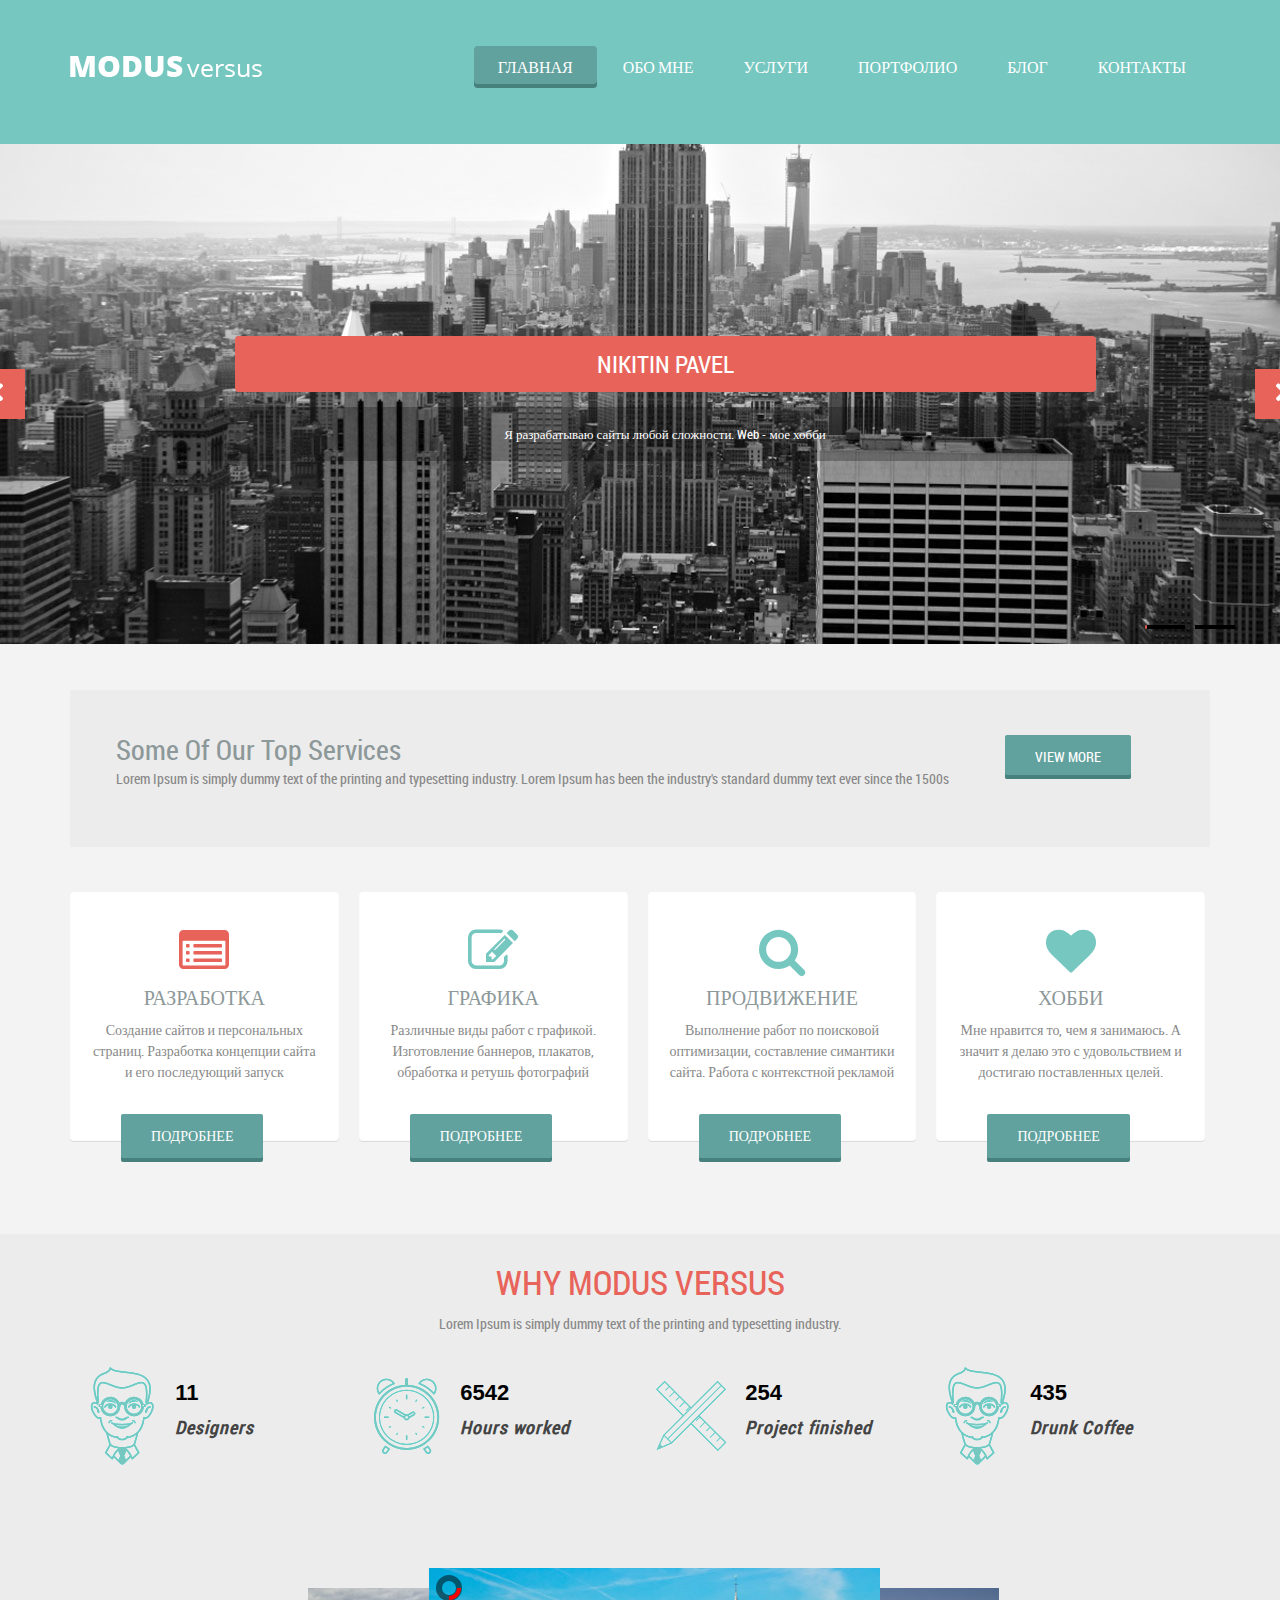
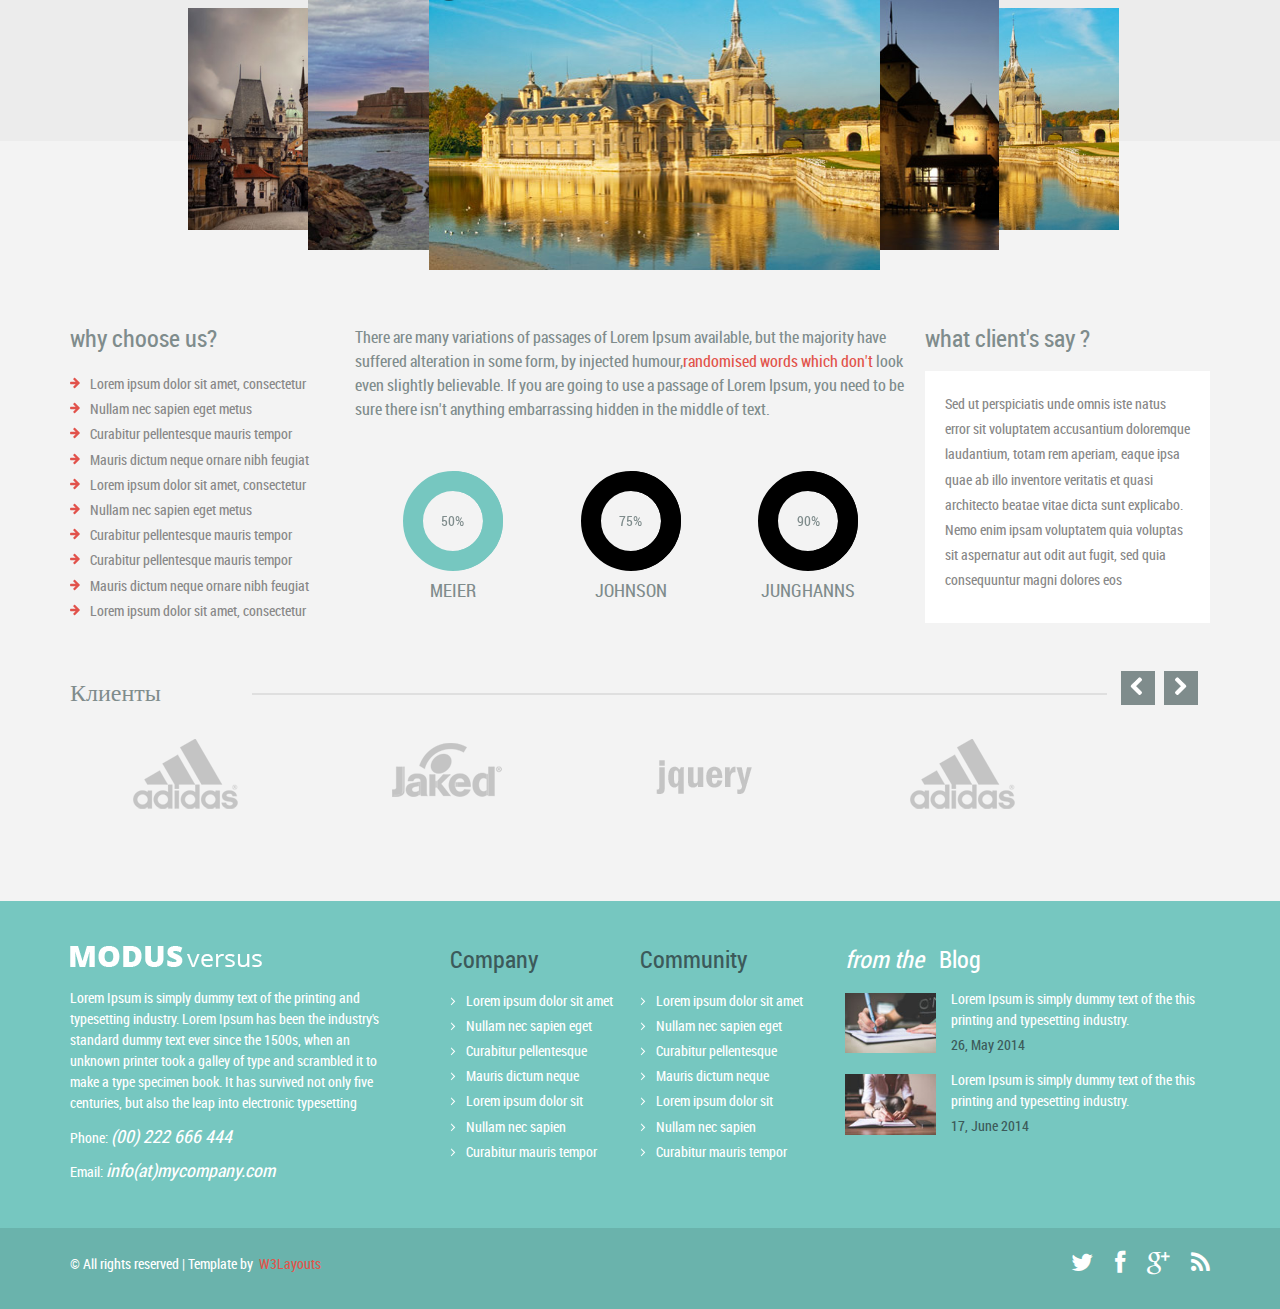
==== commit c38bd9e7: "Test" ====
--- a/index.html
+++ b/index.html
@@ -7,7 +7,7 @@
 <!DOCTYPE HTML>
 <html>
 <head>
-<title>Nikitin Pavel | Web-Development</title>
+<title>Nikitin Pavel | WeAWDAWDAWDb-Development</title>
 <!-- Bootstrap -->
 <link href="css/bootstrap.min.css" rel='stylesheet' type='text/css' />
 <link href="css/bootstrap.css" rel='stylesheet' type='text/css' />
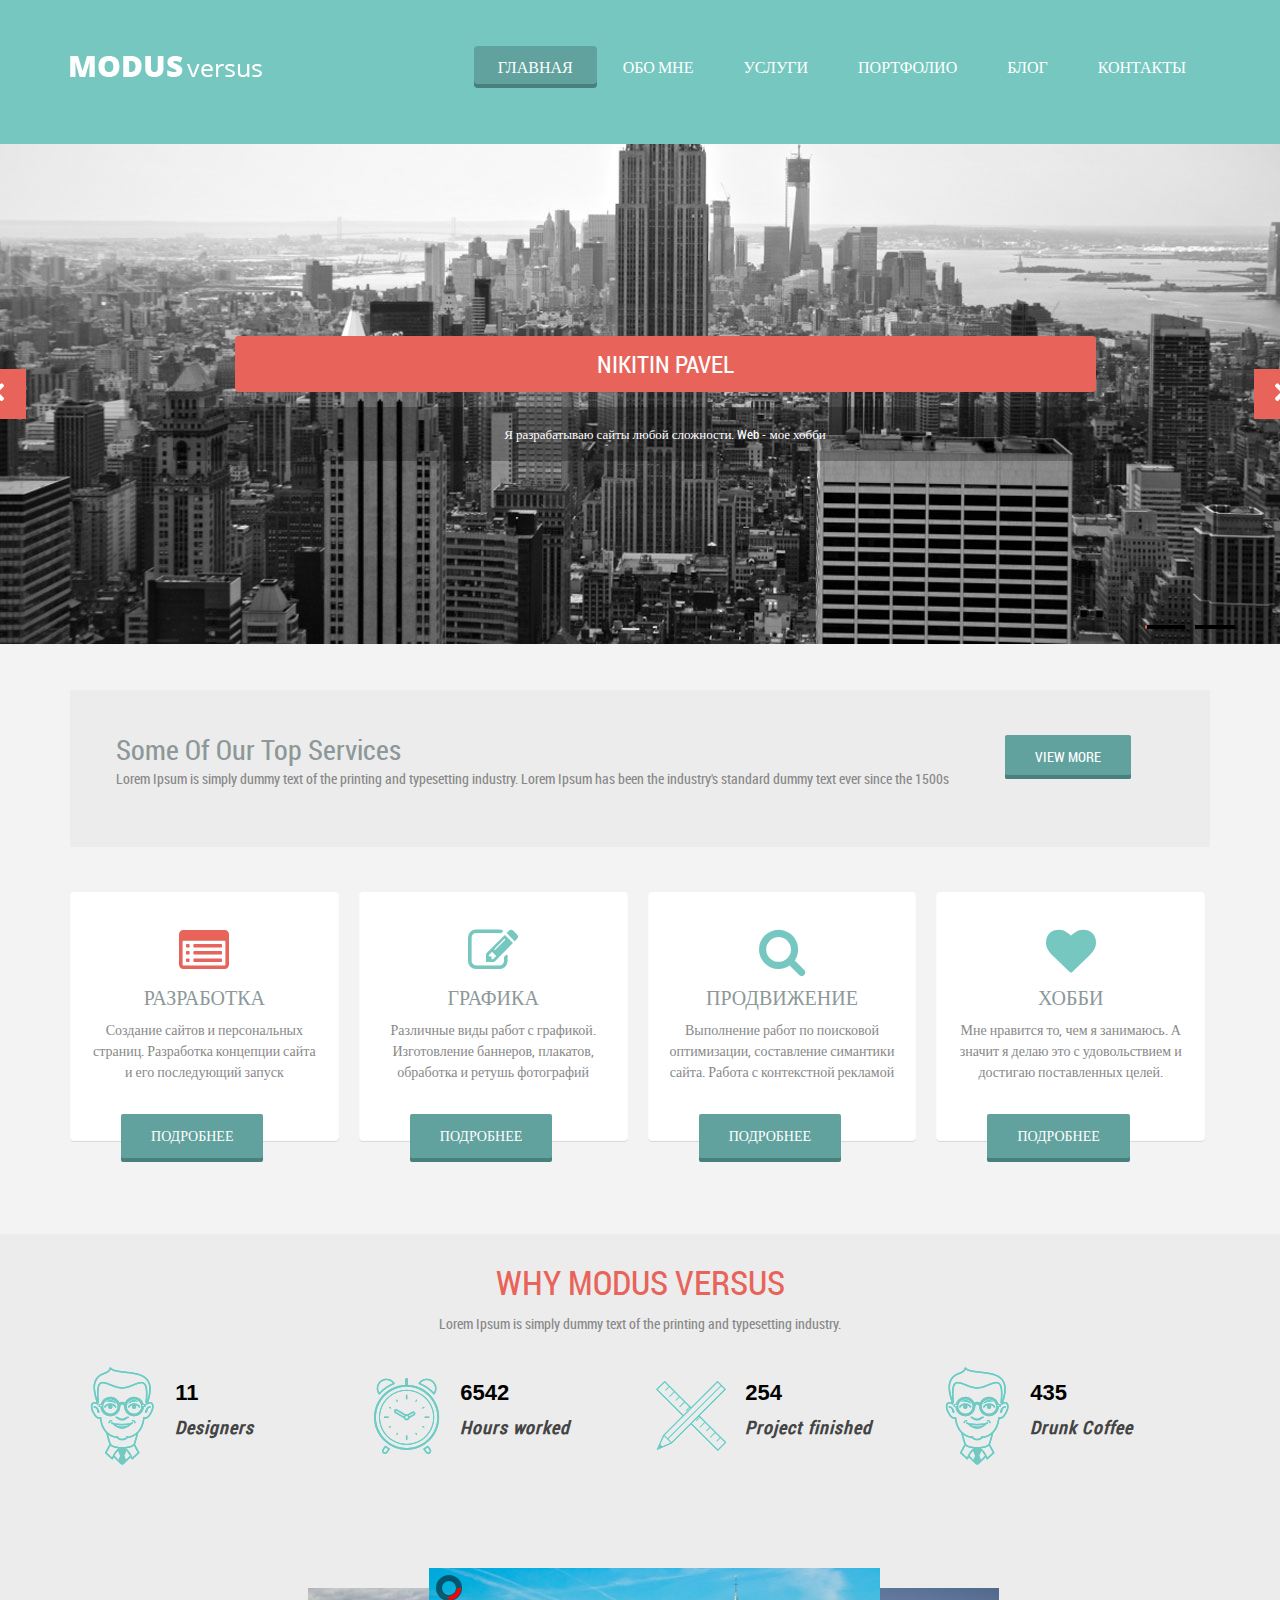
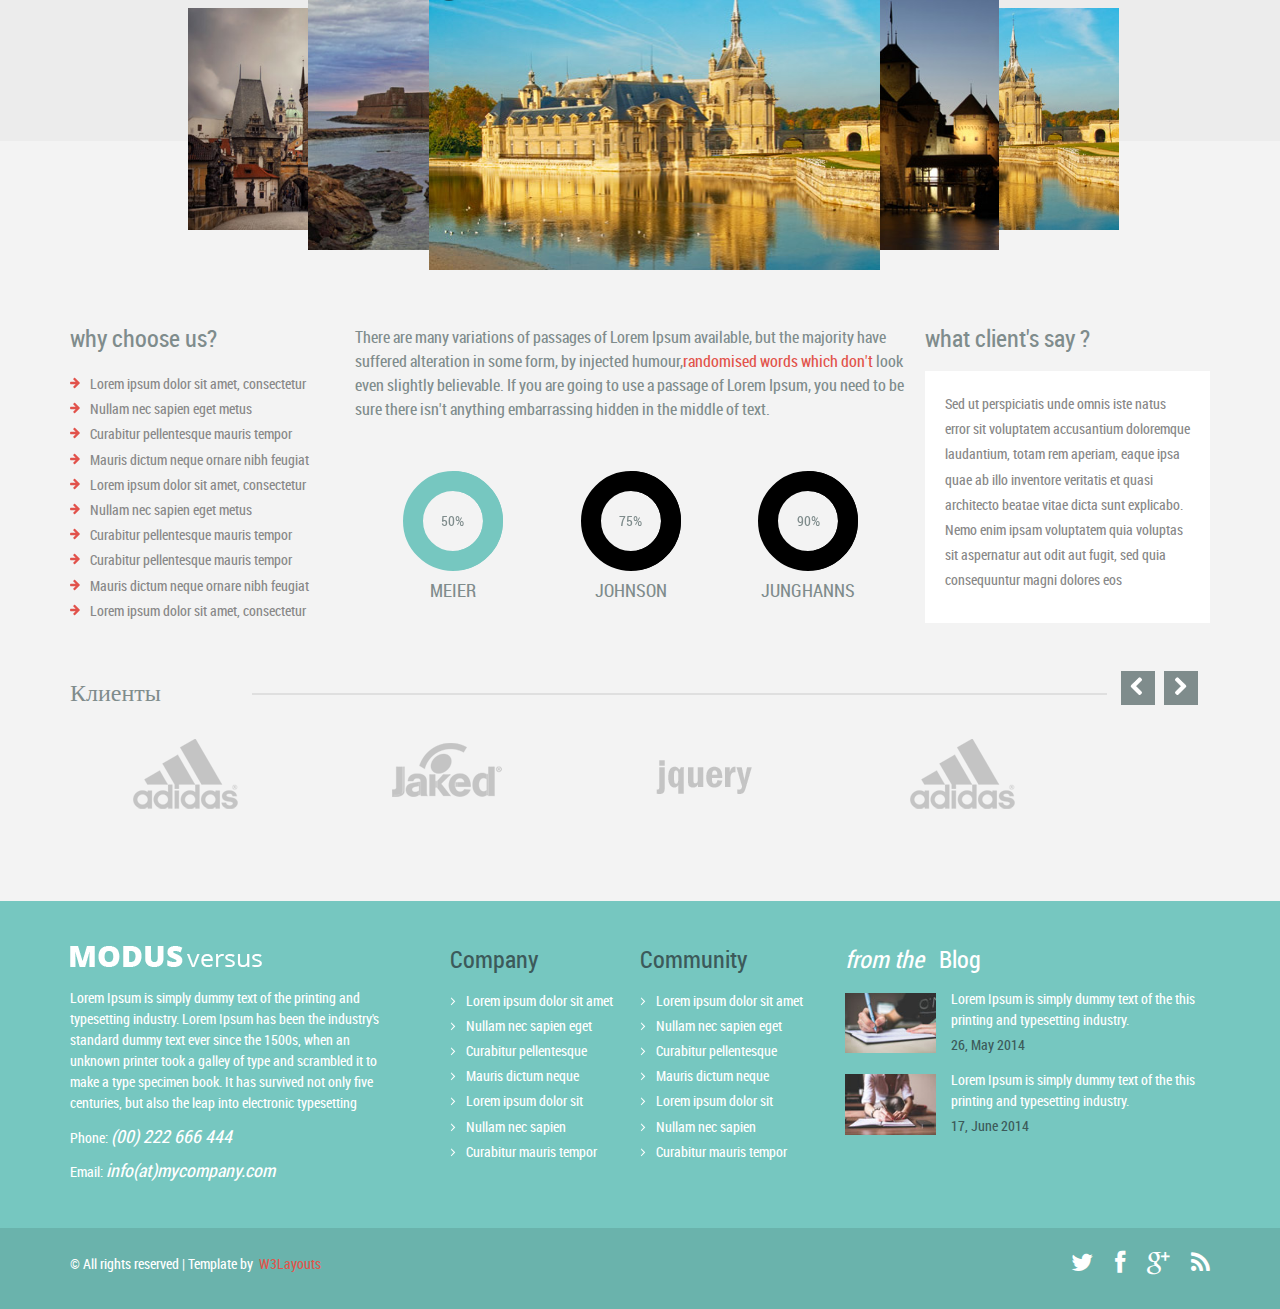
==== commit 5a87bcda: "Revert "Test"" ====
--- a/index.html
+++ b/index.html
@@ -7,7 +7,7 @@
 <!DOCTYPE HTML>
 <html>
 <head>
-<title>Nikitin Pavel | WeAWDAWDAWDb-Development</title>
+<title>Nikitin Pavel | Web-Development</title>
 <!-- Bootstrap -->
 <link href="css/bootstrap.min.css" rel='stylesheet' type='text/css' />
 <link href="css/bootstrap.css" rel='stylesheet' type='text/css' />
